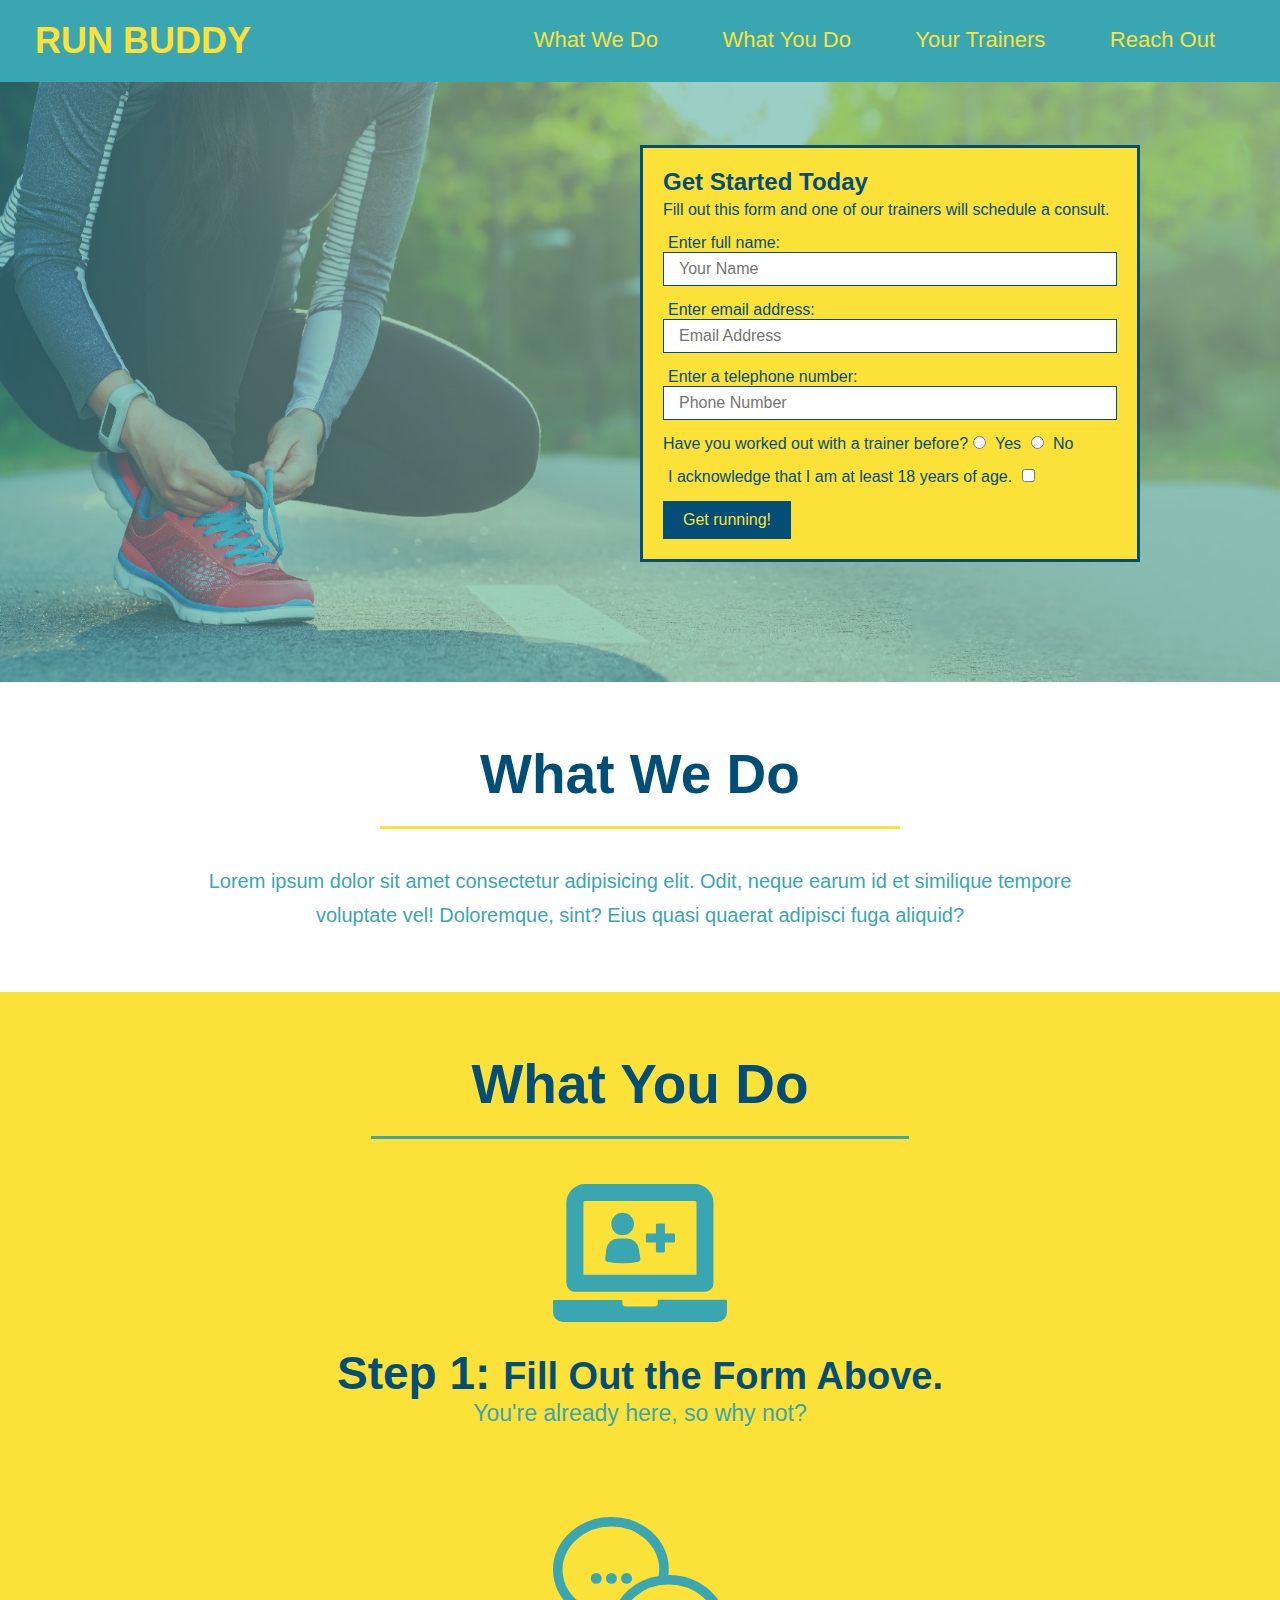
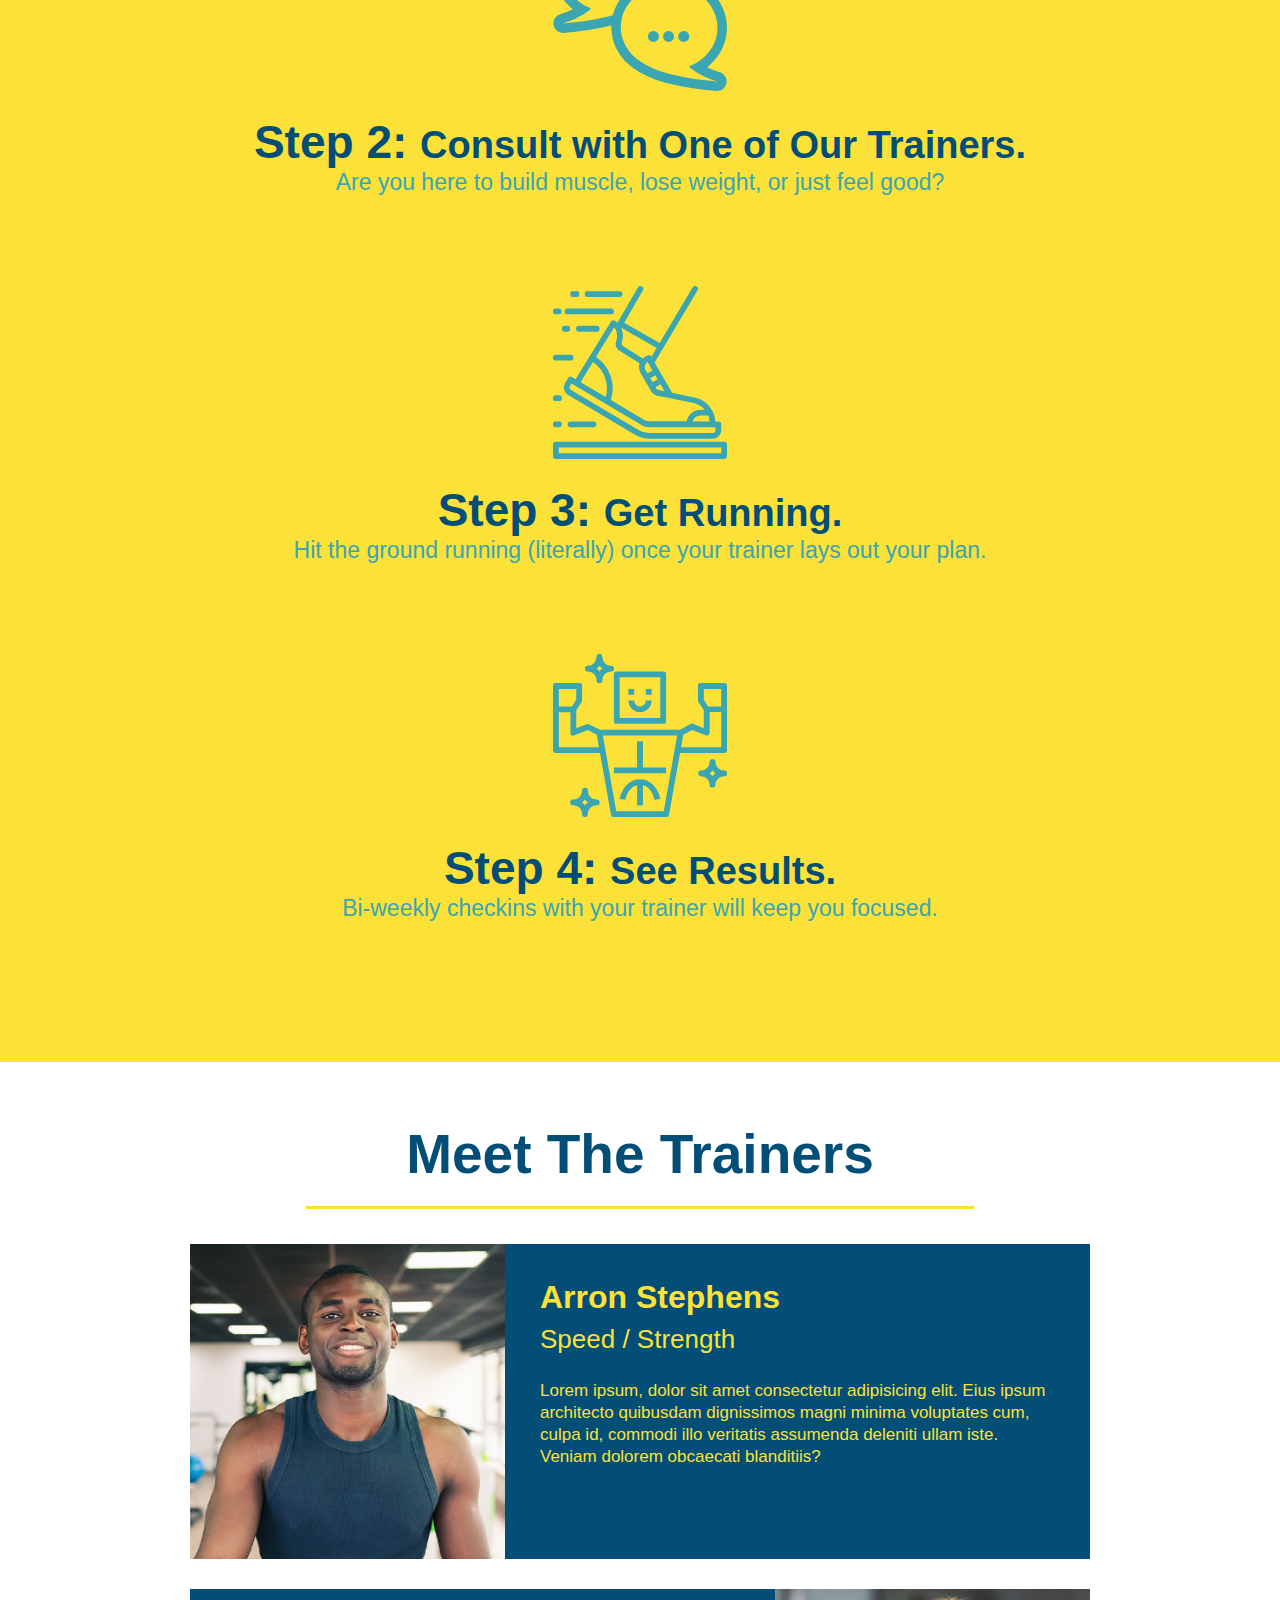
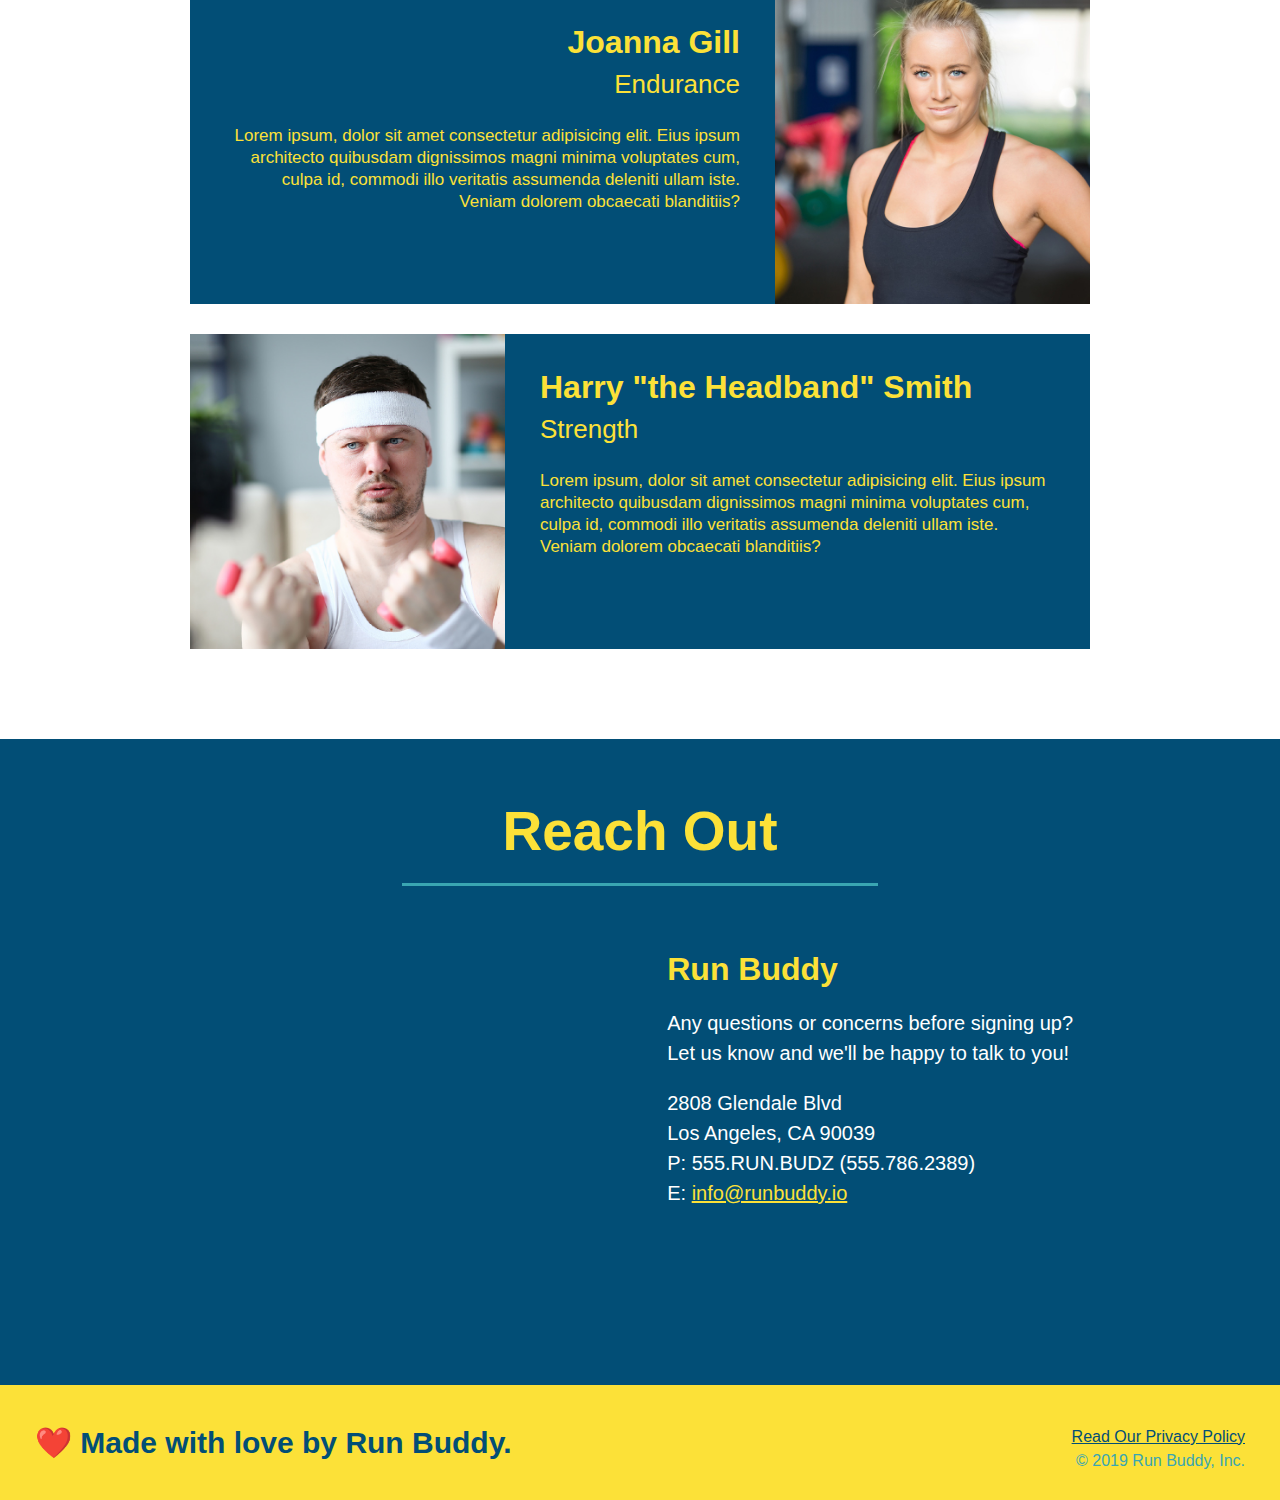
==== index.html @ 8c227ffe "updating" ====
<!DOCTYPE html>
<html lang="en">
	<head>
		<meta charset="UTF-8" />
		<meta http-equiv="X-UA-Compatible" content="IE=edge" />
		<meta name="viewport" content="width=device-width, initial-scale=1.0" />
		<title>Run Buddy</title>
		<link rel="stylesheet" href="./assets/css/style.css" />
	</head>
	<body>
		<!-- navigation -->
		<header>
			<h1>
				<a href="/">RUN BUDDY</a>
			</h1>
			<nav>
				<ul>
					<li>
						<a href="#what-we-do">What We Do</a>
					</li>
					<li>
						<a href="#what-you-do">What You Do</a>
					</li>
					<li>
						<a href="#your-trainers">Your Trainers</a>
					</li>
					<li>
						<a href="#reach-out">Reach Out</a>
					</li>
				</ul>
			</nav>
		</header>

		<!-- hero/jumbotron -->
		<section class="hero">
			<div class="hero-form">
				<h3>Get Started Today</h3>
				<p>
					Fill out this form and one of our trainers will schedule a consult.
				</p>
				<form action="">
					<label for="name">Enter full name:</label>
					<input
						type="text"
						placeholder="Your Name"
						name="name"
						id="name"
						class="form-input"
					/>
					<label for="email">Enter email address:</label>
					<input
						type="email"
						placeholder="Email Address"
						name="email"
						id="email"
						class="form-input"
					/>
					<label for="phone">Enter a telephone number:</label>
					<input
						type="tel"
						placeholder="Phone Number"
						name="phone"
						id="phone"
						class="form-input"
					/>
					<p>
						Have you worked out with a trainer before?
						<input type="radio" name="trainer-confirm" id="trainer-yes" />
						<label for="trainer-yes">Yes</label>
						<input type="radio" name="trainer-confirm" id="trainer-no" />
						<label for="trainer-no">No</label>
					</p>
					<p>
						<label for="checkbox"
							>I acknowledge that I am at least 18 years of age.</label
						>
						<input type="checkbox" name="age-confirm" id="checkbox" />
					</p>
					<button type="submit">Get running!</button>
				</form>
			</div>
		</section>

		<!-- "what we do" section -->
		<section id="what-we-do" class="intro">
			<h2 class="section-title primary-border">What We Do</h2>
			<p>
				Lorem ipsum dolor sit amet consectetur adipisicing elit. Odit, neque
				earum id et similique tempore voluptate vel! Doloremque, sint? Eius
				quasi quaerat adipisci fuga aliquid?
			</p>
		</section>

		<!-- "what you do" section -->
		<section id="what-you-do" class="steps">
			<h2 class="section-title secondary-border">What You Do</h2>
			<div>
				<img src="./assets/images/step-1.svg" alt="" />
				<h3>Step 1: <span>Fill Out the Form Above.</span></h3>
				<p>You're already here, so why not?</p>
			</div>
			<div>
				<img src="./assets/images/step-2.svg" alt="" />
				<h3>Step 2: <span>Consult with One of Our Trainers.</span></h3>
				<p>Are you here to build muscle, lose weight, or just feel good?</p>
			</div>
			<div>
				<img src="./assets/images/step-3.svg" alt="" />
				<h3>Step 3: <span>Get Running.</span></h3>
				<p>
					Hit the ground running (literally) once your trainer lays out your
					plan.
				</p>
			</div>
			<div>
				<img src="./assets/images/step-4.svg" alt="" />
				<h3>Step 4: <span>See Results.</span></h3>
				<p>Bi-weekly checkins with your trainer will keep you focused.</p>
			</div>
		</section>

		<!-- "meet the trainers" section -->
		<section id="your-trainers" class="trainers">
			<h2 class="section-title primary-border">Meet The Trainers</h2>
			<article class="trainer">
				<img
					src="./assets/images/trainer-1.jpg"
					alt="Arron Stephens in his workout clothes, ready to pump iron"
				/>
				<div class="trainer-bio text-left">
					<h3>Arron Stephens</h3>
					<h4>Speed / Strength</h4>
					<p>
						Lorem ipsum, dolor sit amet consectetur adipisicing elit. Eius ipsum
						architecto quibusdam dignissimos magni minima voluptates cum, culpa
						id, commodi illo veritatis assumenda deleniti ullam iste. Veniam
						dolorem obcaecati blanditiis?
					</p>
				</div>
			</article>
			<article class="trainer">
				<div class="trainer-bio text-right">
					<h3>Joanna Gill</h3>
					<h4>Endurance</h4>
					<p>
						Lorem ipsum, dolor sit amet consectetur adipisicing elit. Eius ipsum
						architecto quibusdam dignissimos magni minima voluptates cum, culpa
						id, commodi illo veritatis assumenda deleniti ullam iste. Veniam
						dolorem obcaecati blanditiis?
					</p>
				</div>
				<img
					src="./assets/images/trainer-2.jpg"
					alt="Joanna Gill cooling off after a workout"
				/>
			</article>
			<article class="trainer">
				<img
					src="./assets/images/trainer-3.jpg"
					alt="Harry Smith wearing a headband and lifting comically small pink weights"
				/>
				<div class="trainer-bio text-left">
					<h3>Harry "the Headband" Smith</h3>
					<h4>Strength</h4>
					<p>
						Lorem ipsum, dolor sit amet consectetur adipisicing elit. Eius ipsum
						architecto quibusdam dignissimos magni minima voluptates cum, culpa
						id, commodi illo veritatis assumenda deleniti ullam iste. Veniam
						dolorem obcaecati blanditiis?
					</p>
				</div>
			</article>
		</section>

		<!-- "reach out" section -->
		<section id="reach-out" class="contact">
			<h2 class="section-title secondary-border">Reach Out</h2>
			<div class="contact-info">
				<iframe
					src="https://www.google.com/maps/embed?pb=!1m18!1m12!1m3!1d3303.5148844056816!2d-118.26539398459904!3d34.10756602225967!2m3!1f0!2f0!3f0!3m2!1i1024!2i768!4f13.1!3m3!1m2!1s0x80c2c0d26958de79%3A0xfd4e8d57c87afaeb!2s2808%20Glendale%20Blvd%2C%20Los%20Angeles%2C%20CA%2090039!5e0!3m2!1sen!2sus!4v1639596052484!5m2!1sen!2sus"
					style="border: 0"
					allowfullscreen=""
					loading="lazy"
				></iframe>
				<div class="">
					<h3>Run Buddy</h3>
					<p>
						Any questions or concerns before signing up?
						<br />
						Let us know and we'll be happy to talk to you!
					</p>
					<address>
						2808 Glendale Blvd<br />
						Los Angeles, CA 90039<br />
						P: 555.RUN.BUDZ (555.786.2389)<br />
						E: <a href="mailto:info@runbuddy.io">info@runbuddy.io</a>
					</address>
				</div>
			</div>
		</section>

		<!-- footer -->
		<footer>
			<h2>❤️ Made with love by Run Buddy.</h2>
			<div class="">
				<a href="./privacy-policy.html">Read Our Privacy Policy</a><br />
				&copy; 2019 Run Buddy, Inc.
			</div>
		</footer>
	</body>
</html>
---- assets/css/style.css ----
* {
	margin: 0;
	padding: 0;
	box-sizing: border-box;
}

body {
	color: #39a6b2;
	font-family: Helvetica, Arial, sans-serif;
}

header {
	padding: 20px 35px;
	background-color: #39a6b2;
}

header h1 {
	font-weight: bold;
	font-size: 36px;
	color: #fce138;
	margin: 0;
	display: inline;
}

header a {
	text-decoration: none;
	color: #fce138;
}

header nav {
	float: right;
	margin: 7px 0;
}

header nav ul li {
	display: inline;
}

header nav ul li a {
	margin: 0 30px;
	font-weight: lighter;
	font-size: 22px;
}

footer {
	background: #fce138;
	width: 100%;
	padding: 40px 35px;
}

footer h2 {
	display: inline;
	color: #024e76;
	font-size: 30px;
	margin: 0;
}

footer div {
	float: right;
	line-height: 1.5;
	text-align: right;
}

footer a {
	color: #024e76;
}

section {
	padding: 60px;
}

.section-title {
	font-size: 55px;
	color: #024e76;
	margin-bottom: 35px;
	padding: 0 100px 20px 100px;
	display: inline-block;
	border-bottom: 3px solid;
}

.primary-border {
	border-color: #fce138;
}

.secondary-border {
	border-color: #39a6b2;
}

.text-left {
	text-align: left;
}

.text-right {
	text-align: right;
}

/* Hero Style Start */
.hero {
	background-image: url('../images/hero-bg.jpeg');
	height: 600px;
	background-size: cover;
	background-position: center;
	position: relative;
}

.hero-form {
	background-color: #fce138;
	padding: 20px;
	width: 500px;
	color: #024e76;
	border: solid 3px #024e76;
	position: absolute;
	bottom: 120px;
	right: 140px;
}

.hero-form h3 {
	margin: 0;
	font-size: 24px;
}

.hero-form p {
	margin: 5px 0 15px 0;
}

.form-input {
	border: 1px solid #024e76;
	display: block;
	padding: 7px 15px;
	font-size: 16px;
	color: #024e76;
	width: 100%;
	margin-bottom: 15px;
}

.hero-form label {
	margin: 0 5px;
}

.hero-form button {
	color: #fce138;
	background-color: #024e76;
	border: none;
	padding: 10px 20px;
	font-size: 16px;
}
/* Hero Style End */

/* What We Do Style Start */
.intro {
	text-align: center;
}

.intro p {
	line-height: 1.7;
	color: #39a6b2;
	width: 80%;
	font-size: 20px;
	margin: 0 auto;
}
/* What We Do Style End */

/* What You Do Style Start */
.steps {
	text-align: center;
	background: #fce138;
}

.steps div {
	margin-bottom: 80px;
}

.steps img {
	width: 15%;
	margin: 10px 0;
}

.steps h3 {
	color: #024e76;
	font-size: 46px;
	margin-top: 10px;
}

.steps span {
	font-size: 38px;
}

.steps p {
	color: #39a6b2;
	font-size: 23px;
}
/* What You Do Style End */

/* Trainers Style Start */
.trainers {
	text-align: center;
}

.trainer {
	width: 900px;
	margin: 0 auto 30px auto;
	background: #024e76;
	color: #fce138;
	overflow: auto;
}

.trainer img {
	width: 35%;
	float: left;
}

.trainer-bio {
	padding: 35px;
	float: left;
	width: 65%;
}

.trainer-bio h3 {
	font-size: 32px;
	margin-bottom: 8px;
}

.trainer-bio h4 {
	font-weight: lighter;
	font-size: 26px;
	margin-bottom: 25px;
}

.trainer-bio p {
	font-size: 17px;
	line-height: 1.3;
}
/* Trainers Style End */

/* Reach Out Style Start */
.contact {
	background: #024e76;
	text-align: center;
}

.contact h2 {
	color: #fce138;
}

.contact-info iframe {
	width: 400px;
	height: 400px;
}

.contact-info div {
	width: 410px;
	display: inline-block;
	vertical-align: top;
	text-align: left;
	margin: 30px 0 0 60px;
	color: white;
}

.contact-info h3 {
	color: #fce138;
	font-size: 32px;
}

.contact-info p,
.contact-info address {
	margin: 20px 0;
	line-height: 1.5;
	font-size: 20px;
	font-style: normal;
}

.contact-info a {
	color: #fce138;
}
/* Reach Out Style End */
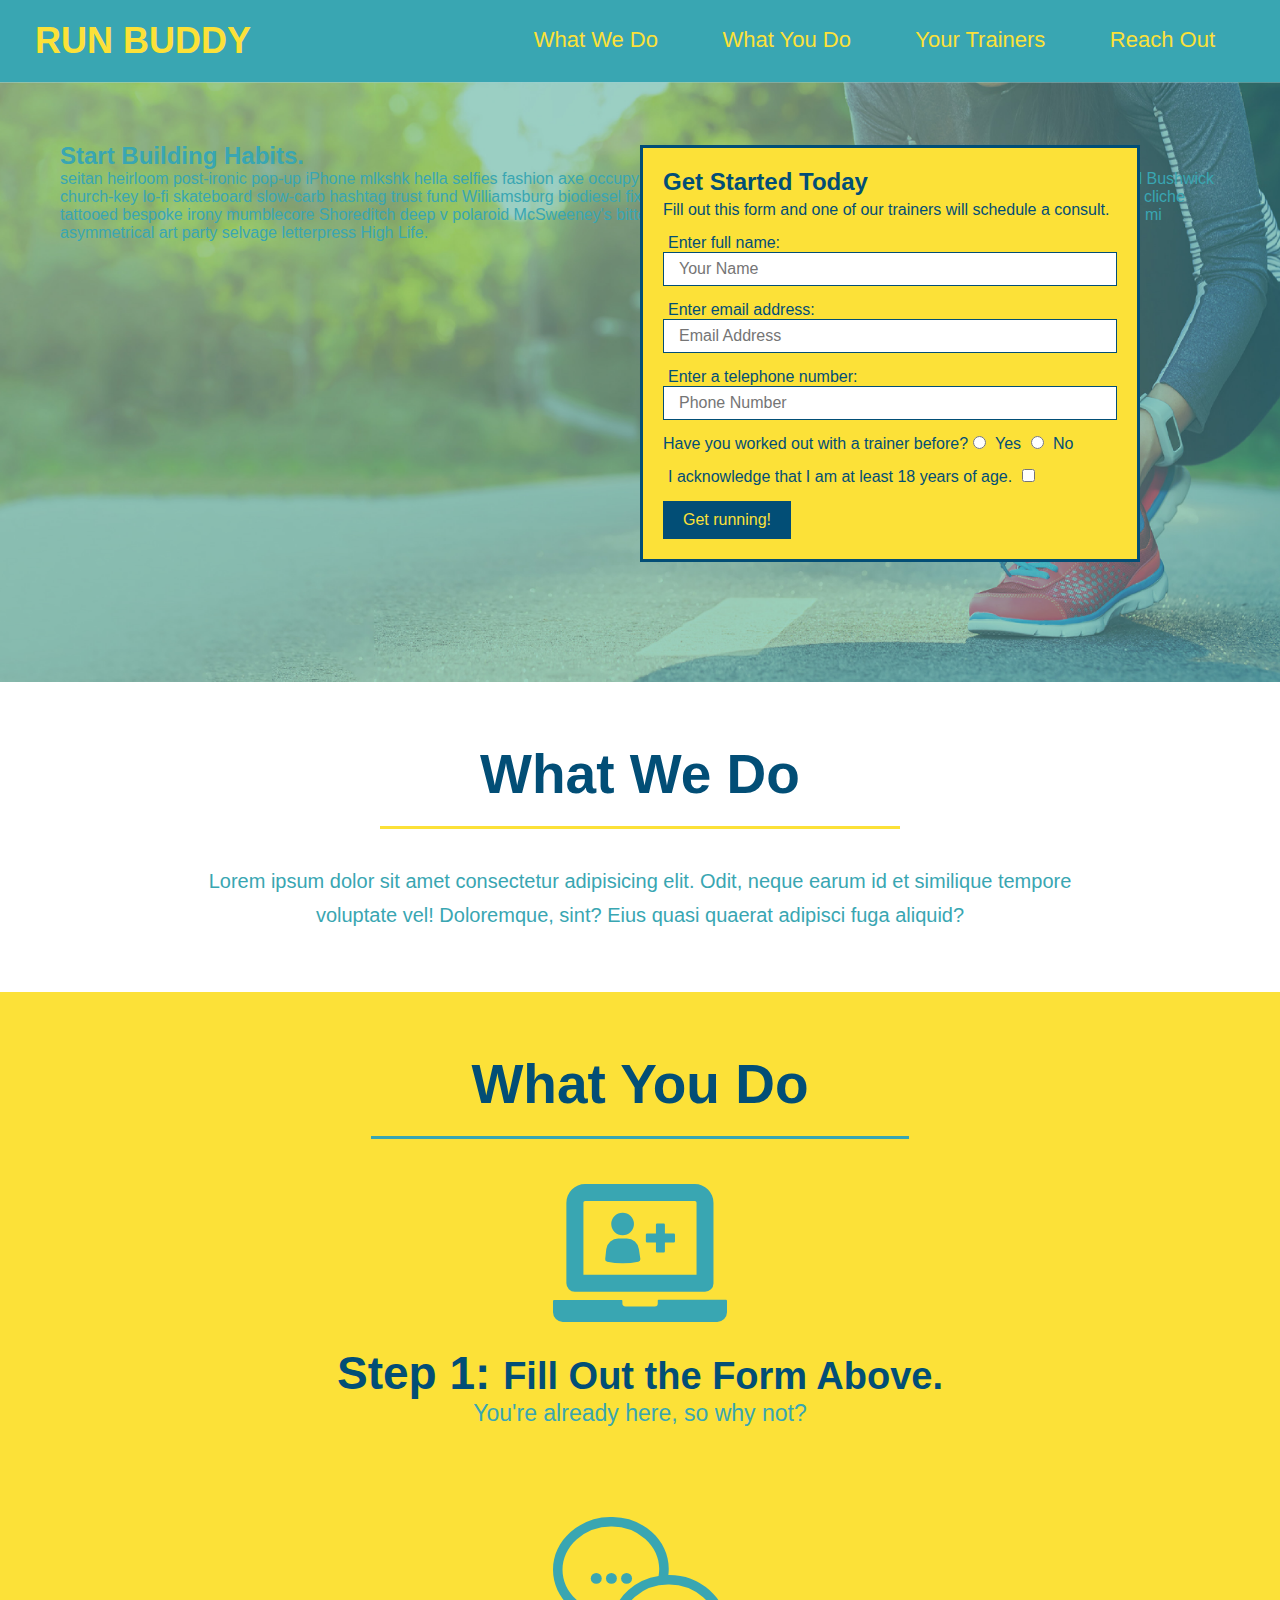
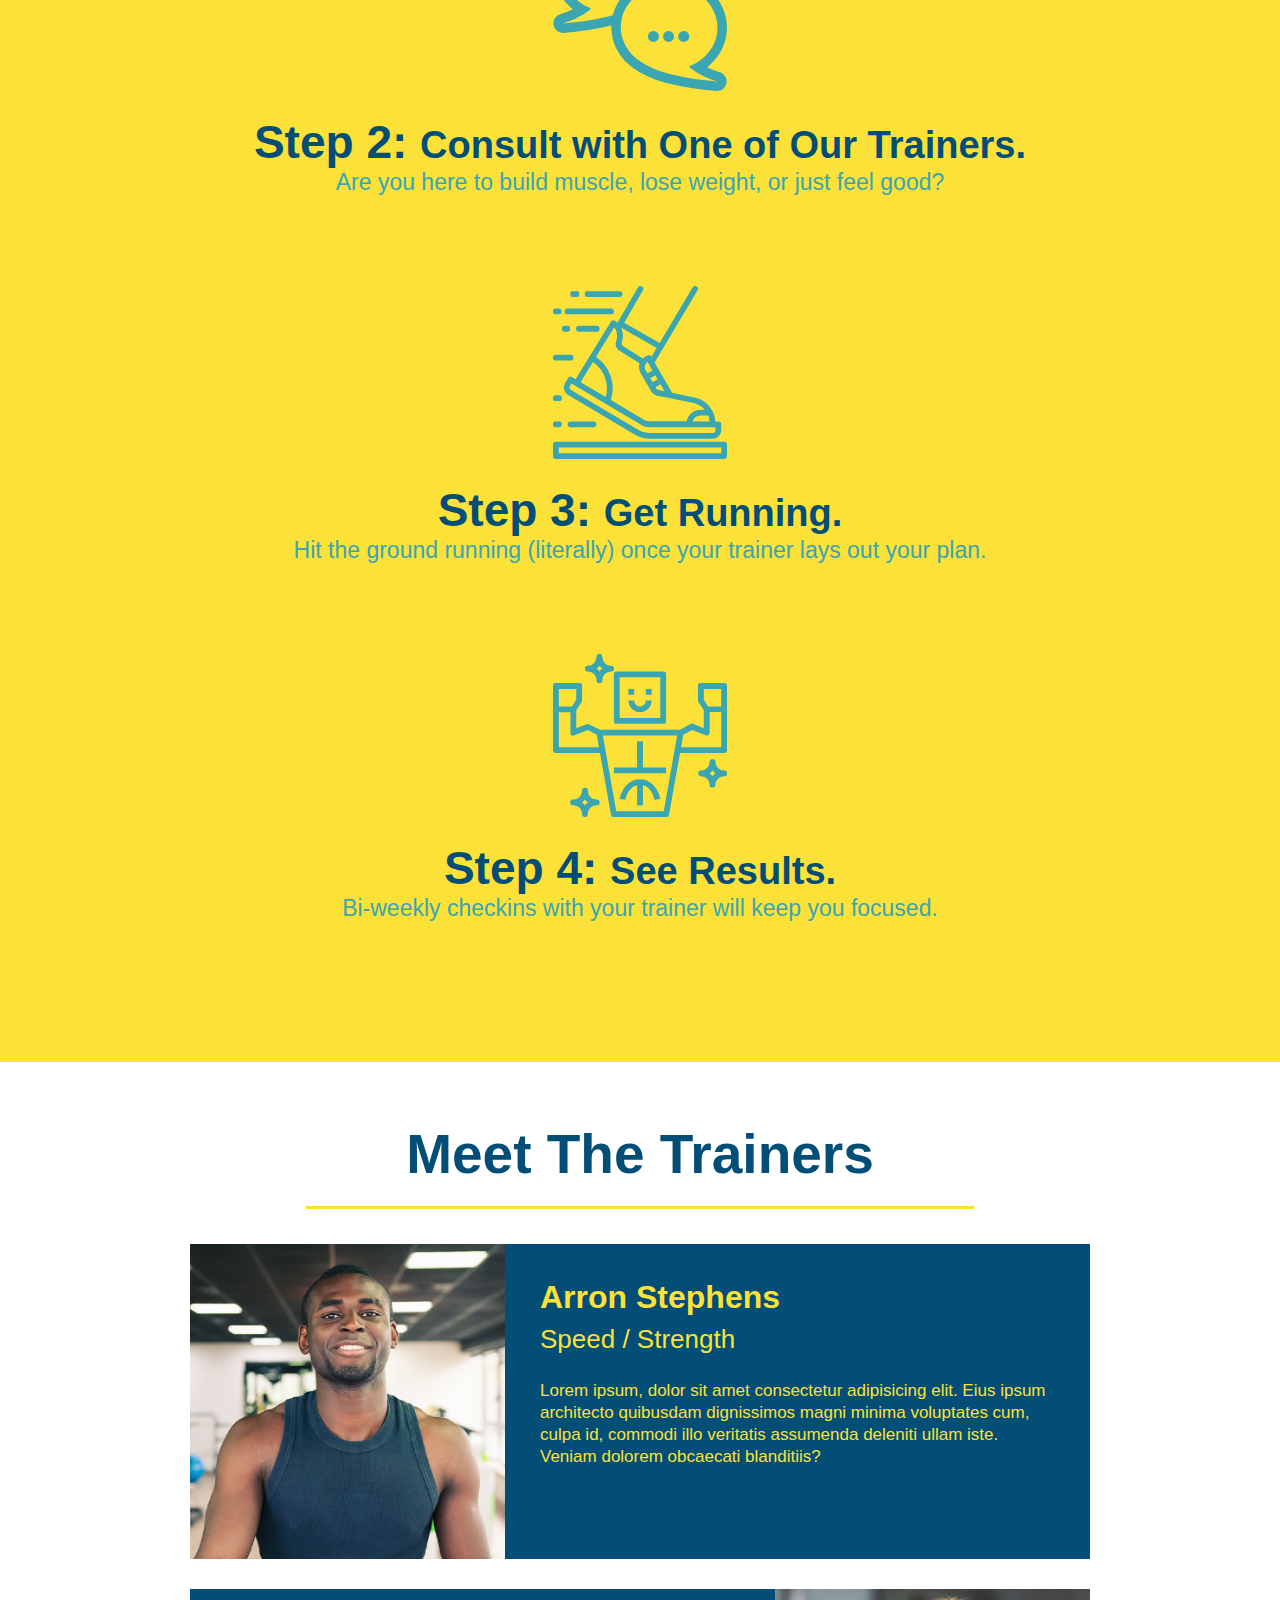
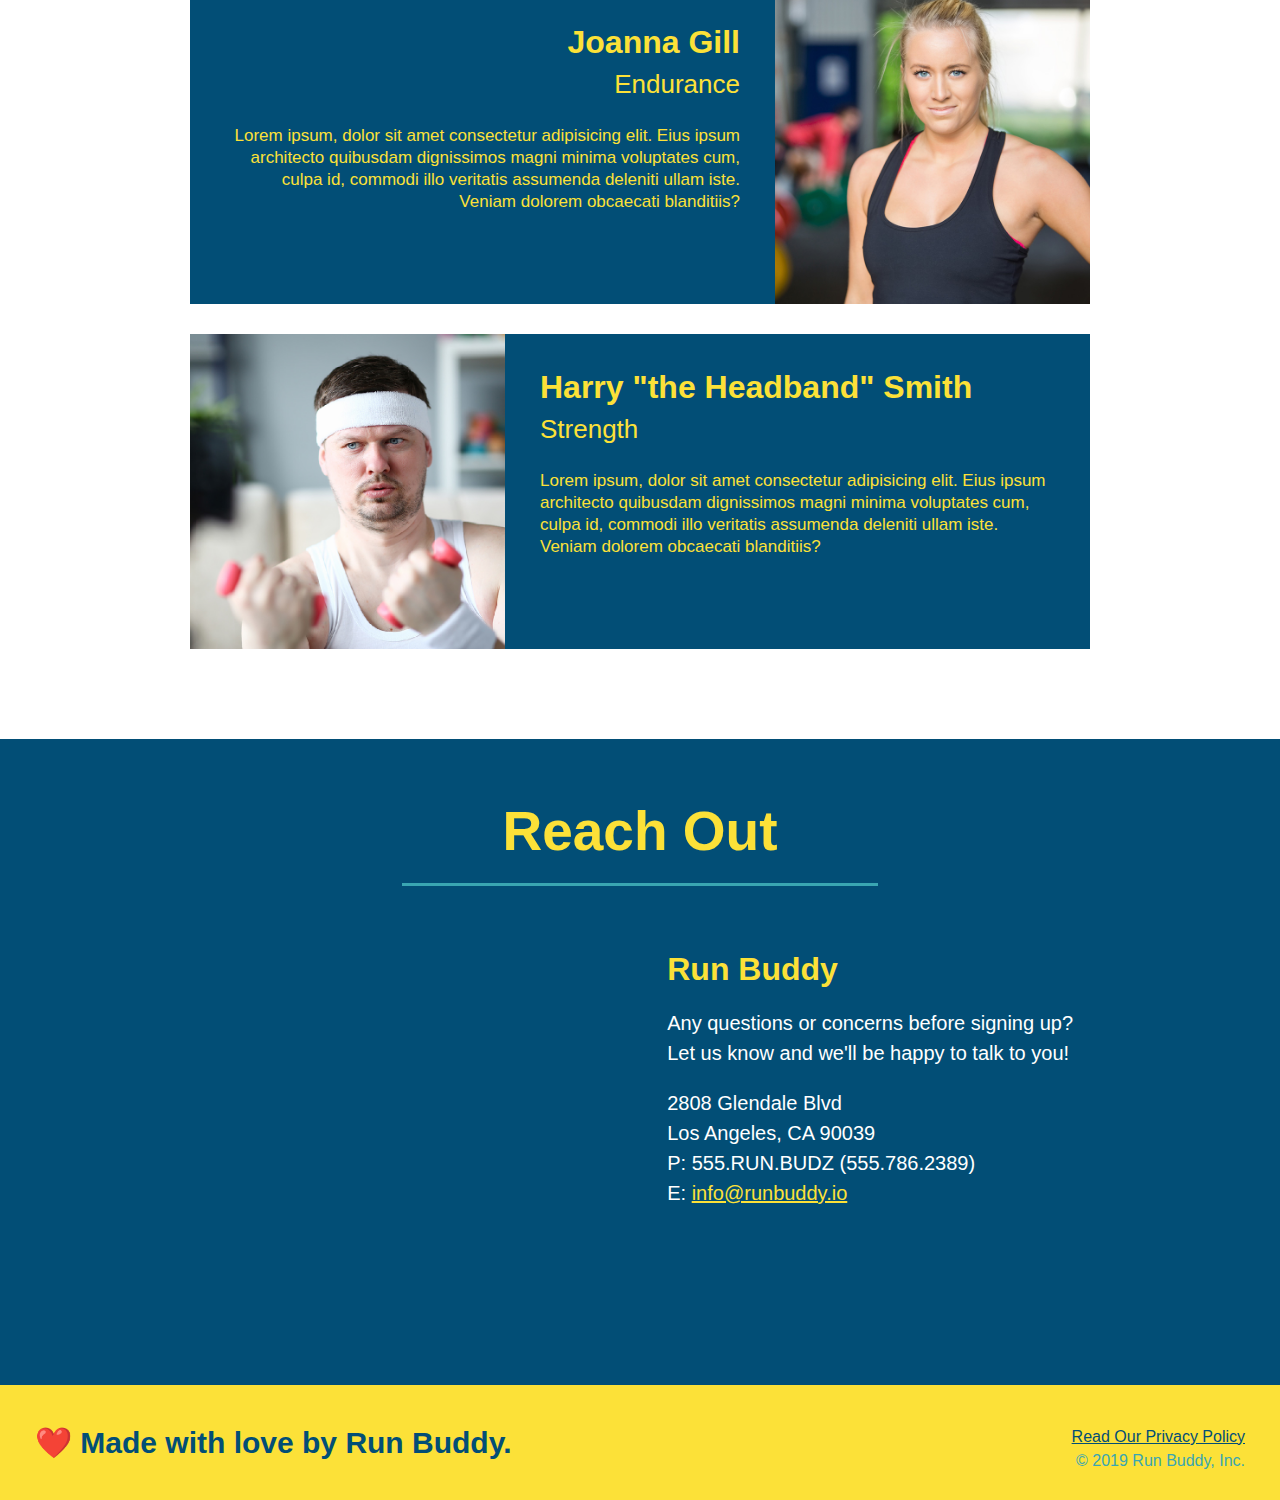
==== commit 92b88bc1: "add content to hero, replace image" ====
--- a/index.html
+++ b/index.html
@@ -33,6 +33,19 @@
 
 		<!-- hero/jumbotron -->
 		<section class="hero">
+			<div class="hero-cta">
+				<h2>Start Building Habits.</h2>
+				<p>
+					seitan heirloom post-ironic pop-up iPhone mlkshk hella selfies fashion
+					axe occupy readymade put a bird on it messenger bag Wes Anderson
+					Schlitz plaid Bushwick church-key lo-fi skateboard slow-carb hashtag
+					trust fund Williamsburg biodiesel fixie farm-to-table 8-bit banjo XOXO
+					Banksy chillwave bicycle rights retro cliche tattooed bespoke irony
+					mumblecore Shoreditch deep v polaroid McSweeney's bitters cray
+					gentrify tofu Marfa you probably haven't heard of them yr banh mi
+					asymmetrical art party selvage letterpress High Life.
+				</p>
+			</div>
 			<div class="hero-form">
 				<h3>Get Started Today</h3>
 				<p>
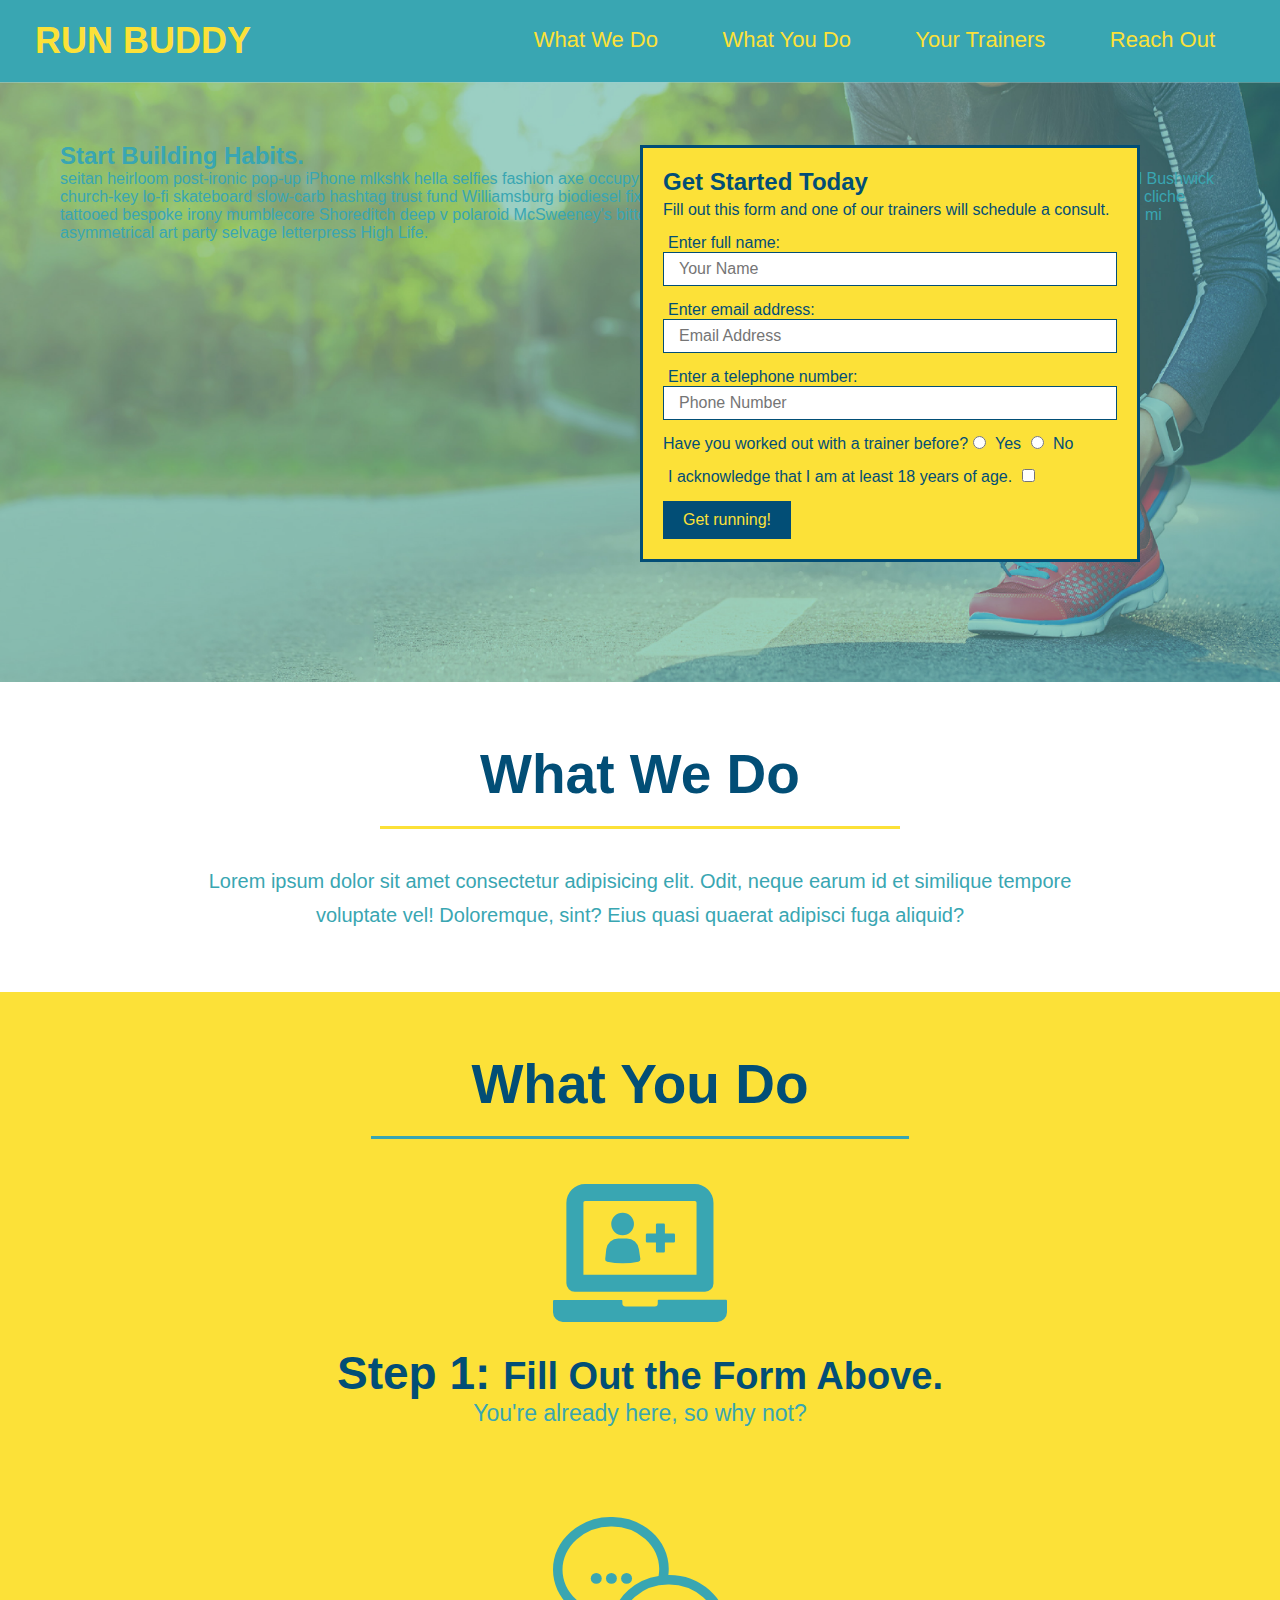
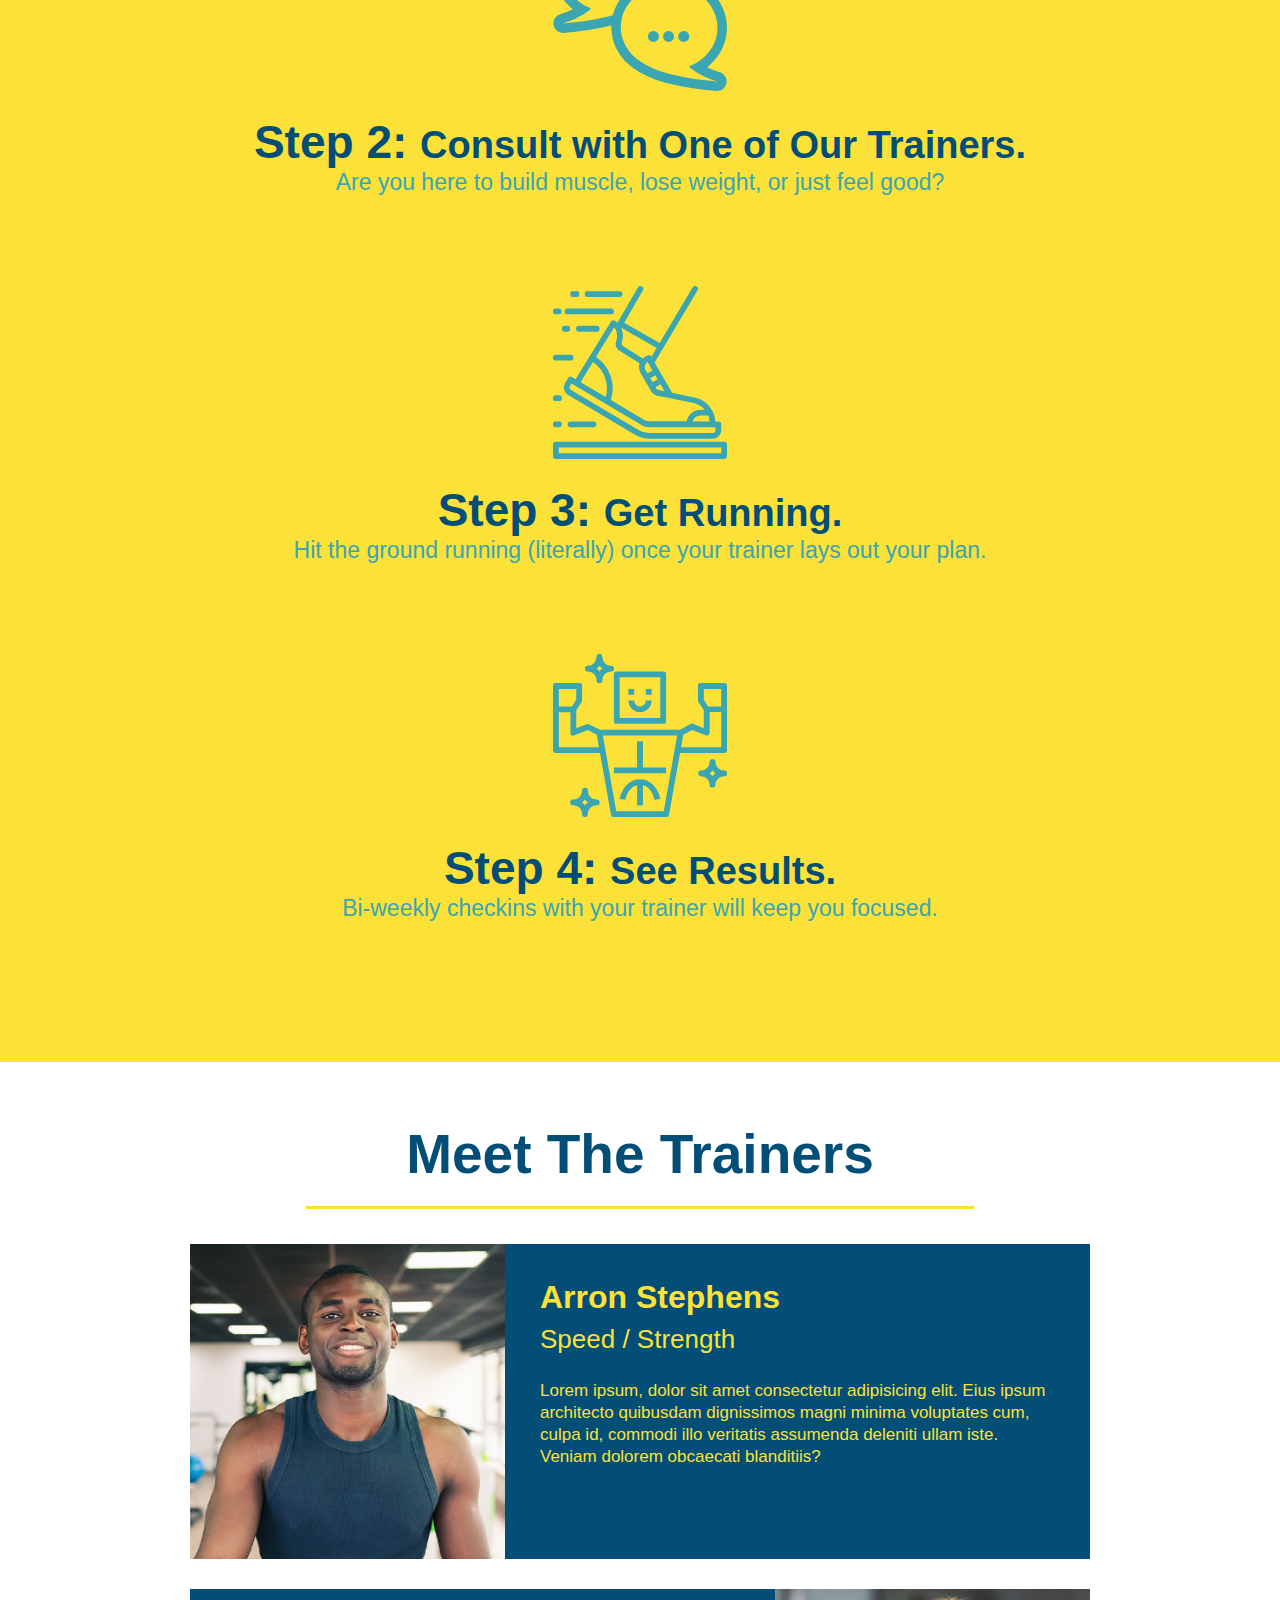
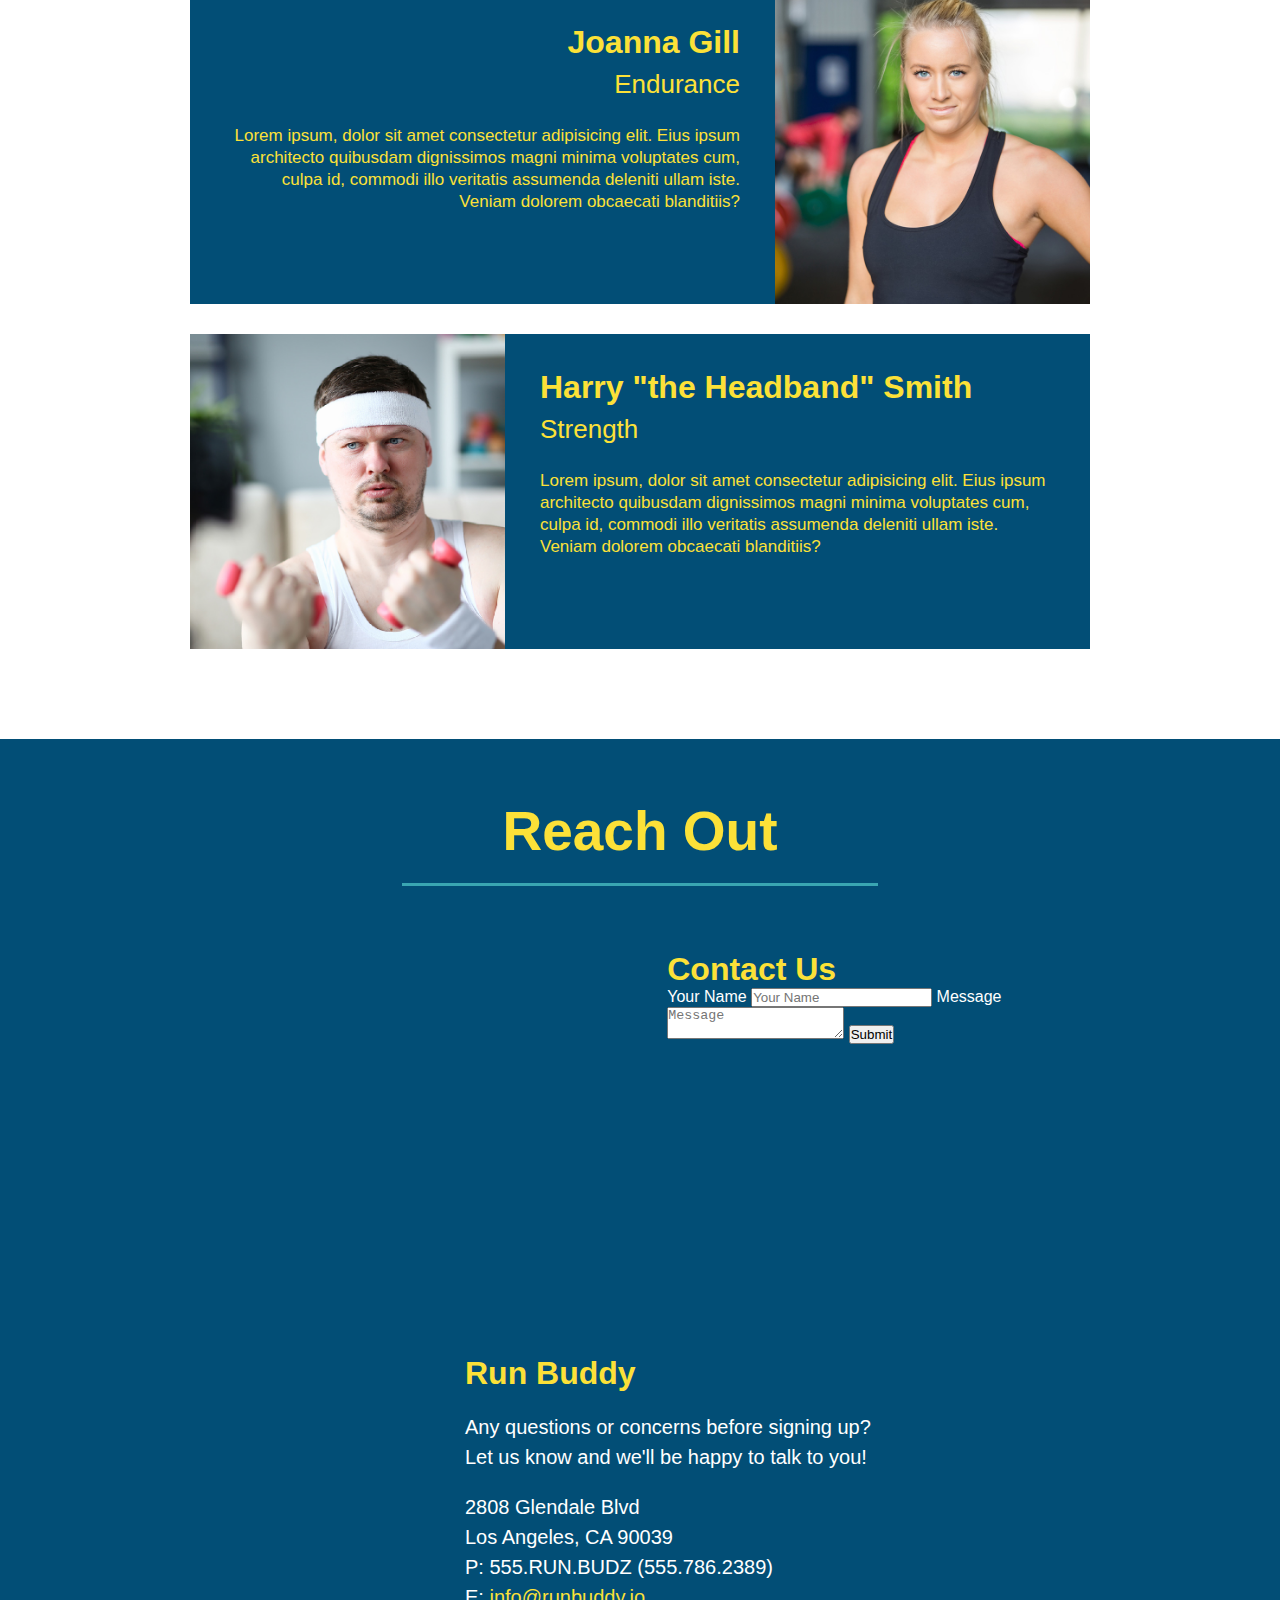
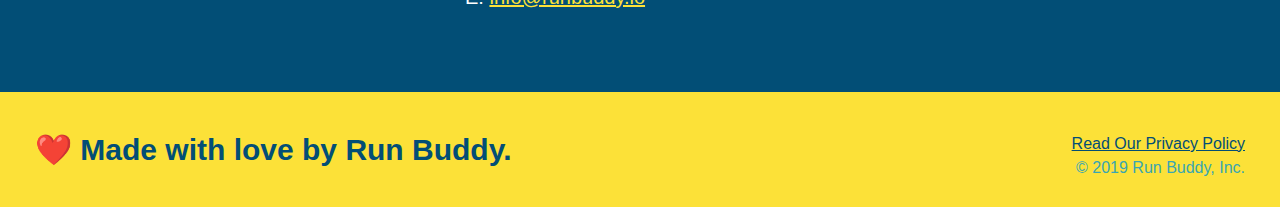
==== commit 28a8ba7a: "add contact form" ====
--- a/index.html
+++ b/index.html
@@ -195,6 +195,18 @@
 					allowfullscreen=""
 					loading="lazy"
 				></iframe>
+				<div class="contact-form">
+					<h3>Contact Us</h3>
+					<form>
+						<label for="contact-name">Your Name</label>
+						<input type="text" id="contact-name" placeholder="Your Name" />
+
+						<label for="contact-message">Message</label>
+						<textarea id="contact-message" placeholder="Message"></textarea>
+
+						<button type="submit">Submit</button>
+					</form>
+				</div>
 				<div class="">
 					<h3>Run Buddy</h3>
 					<p>
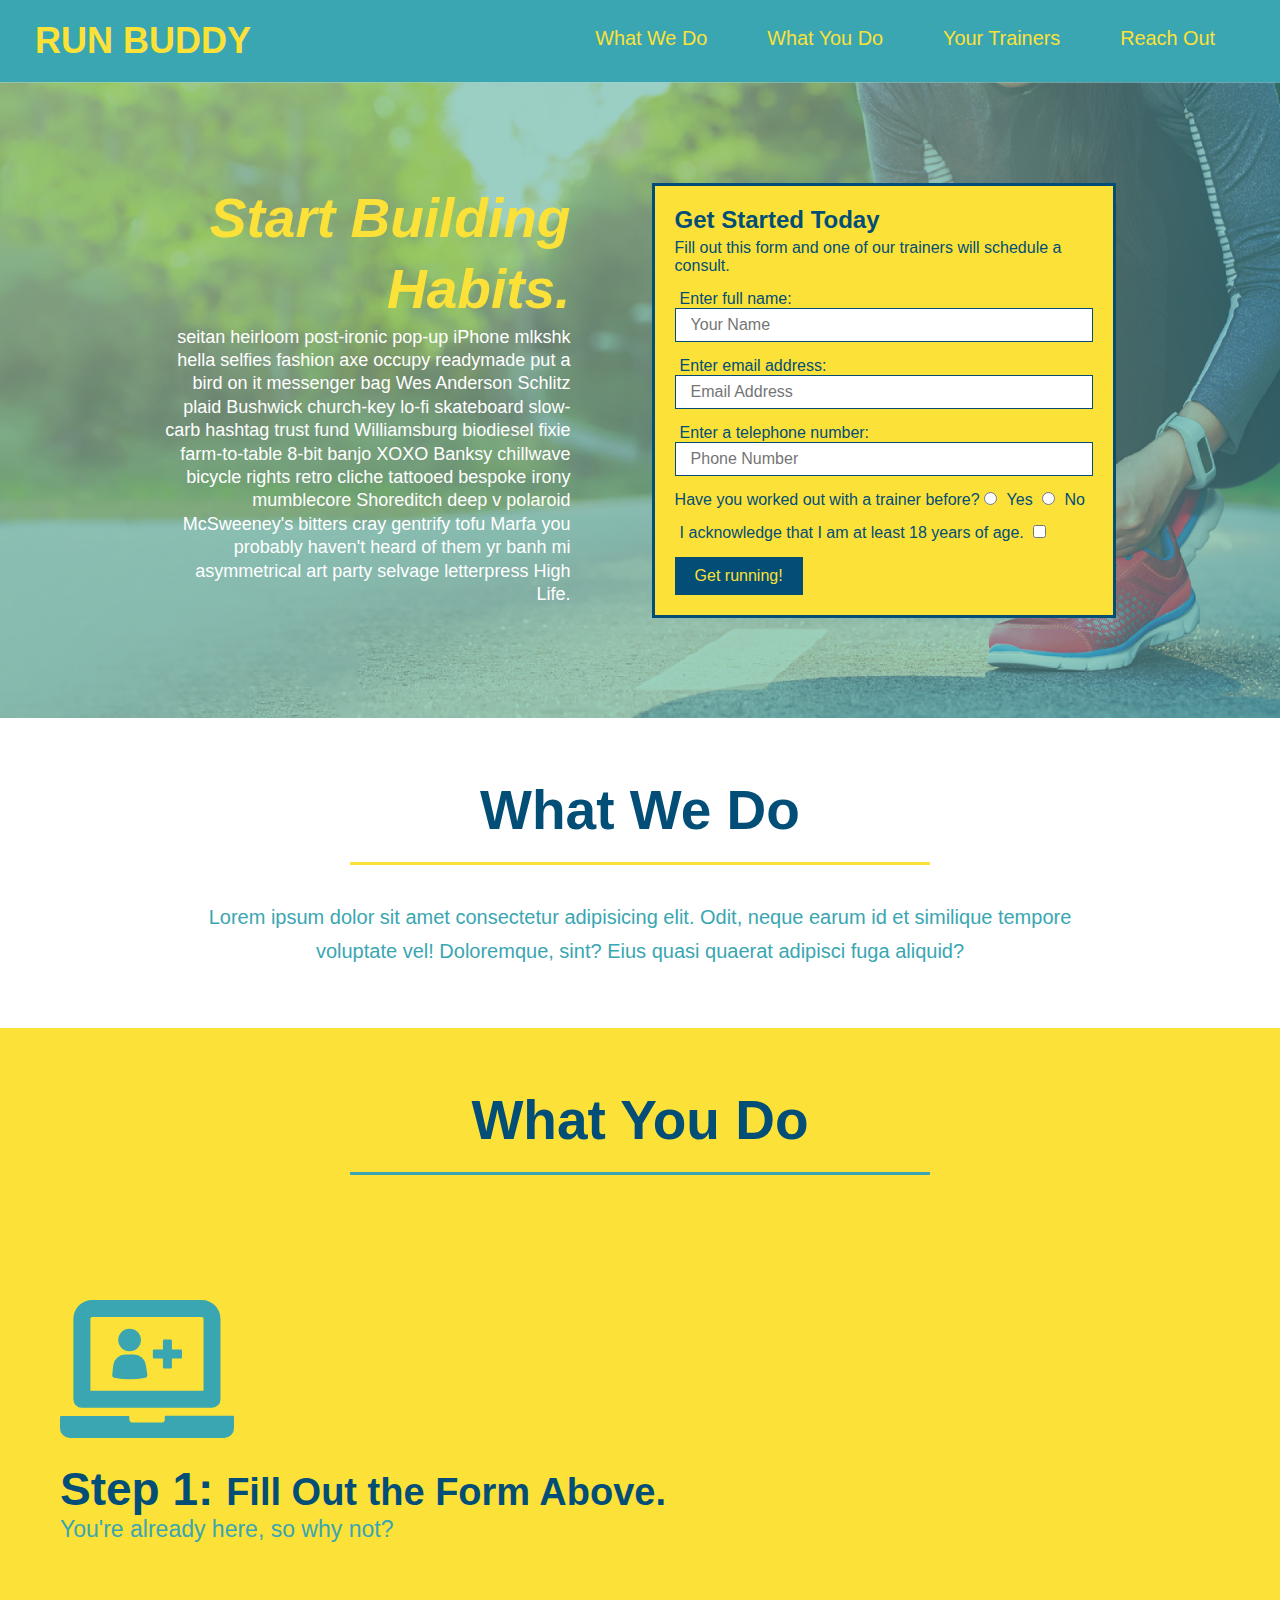
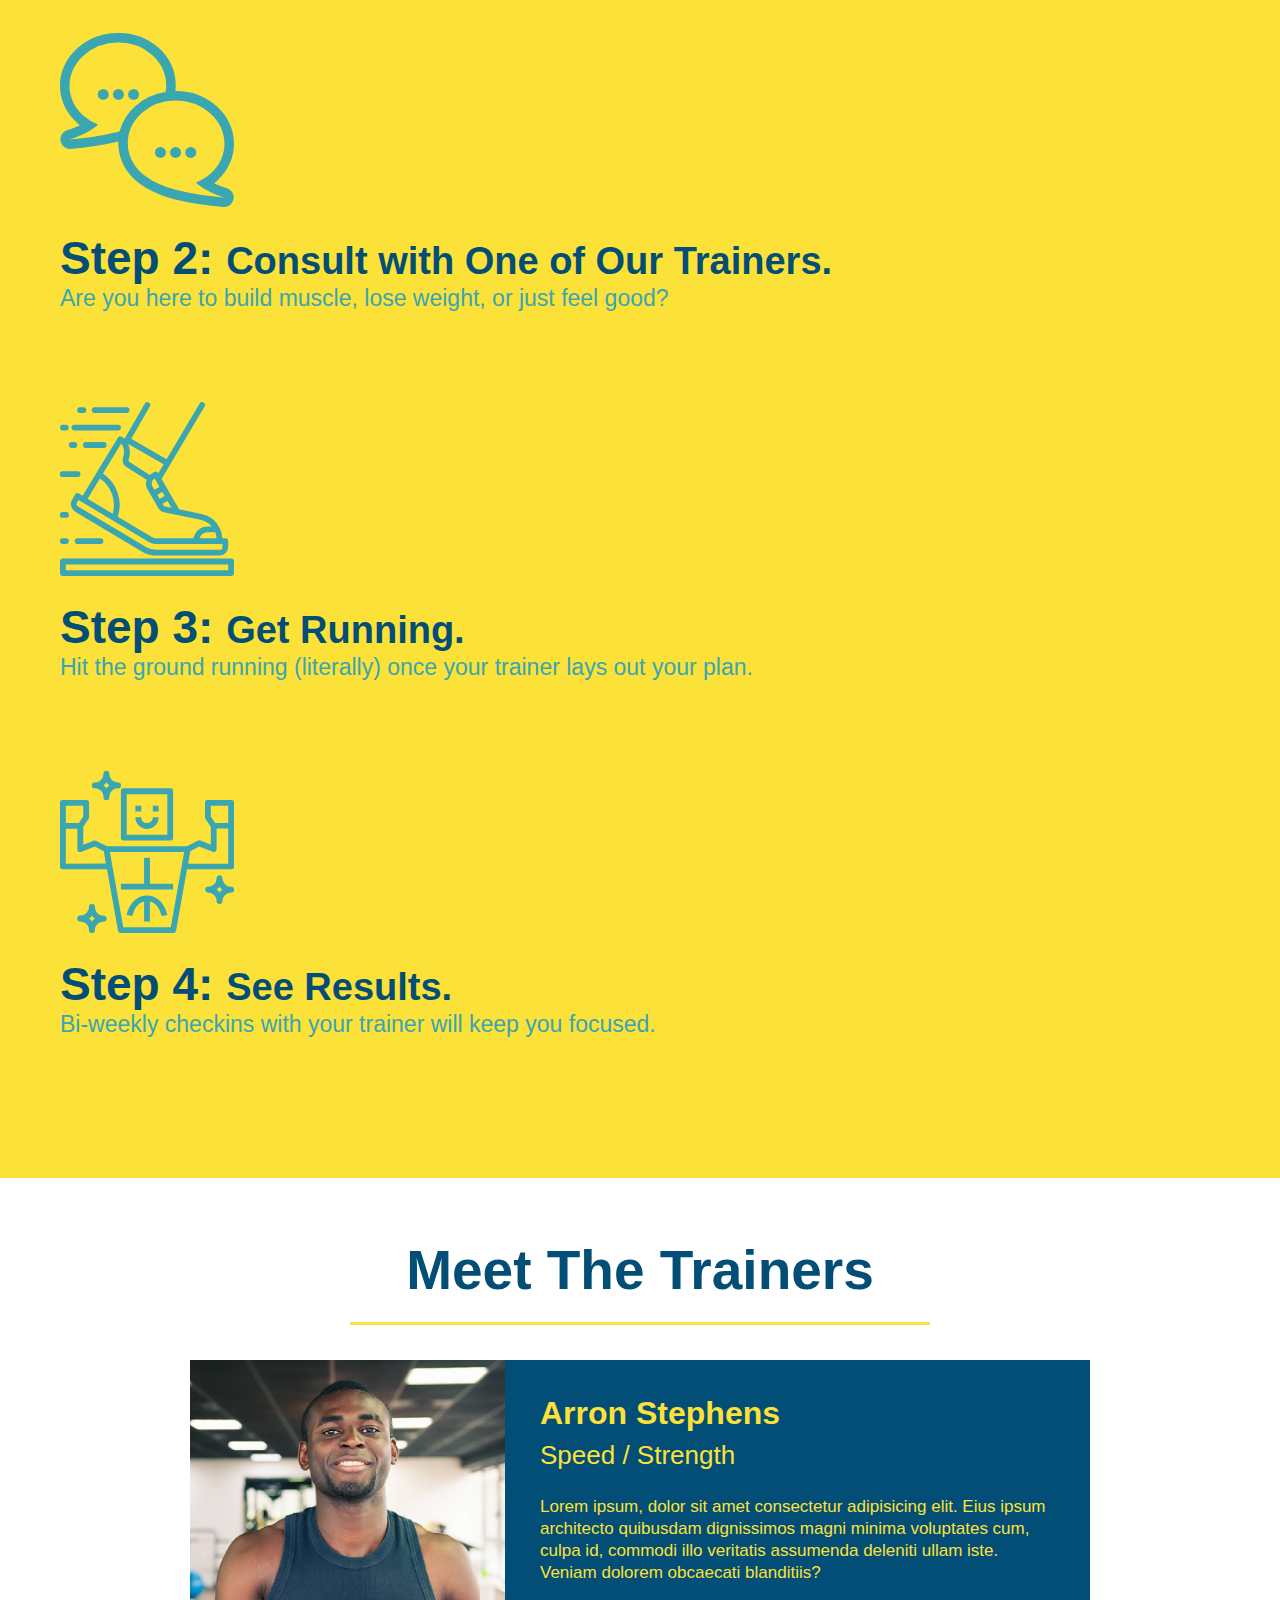
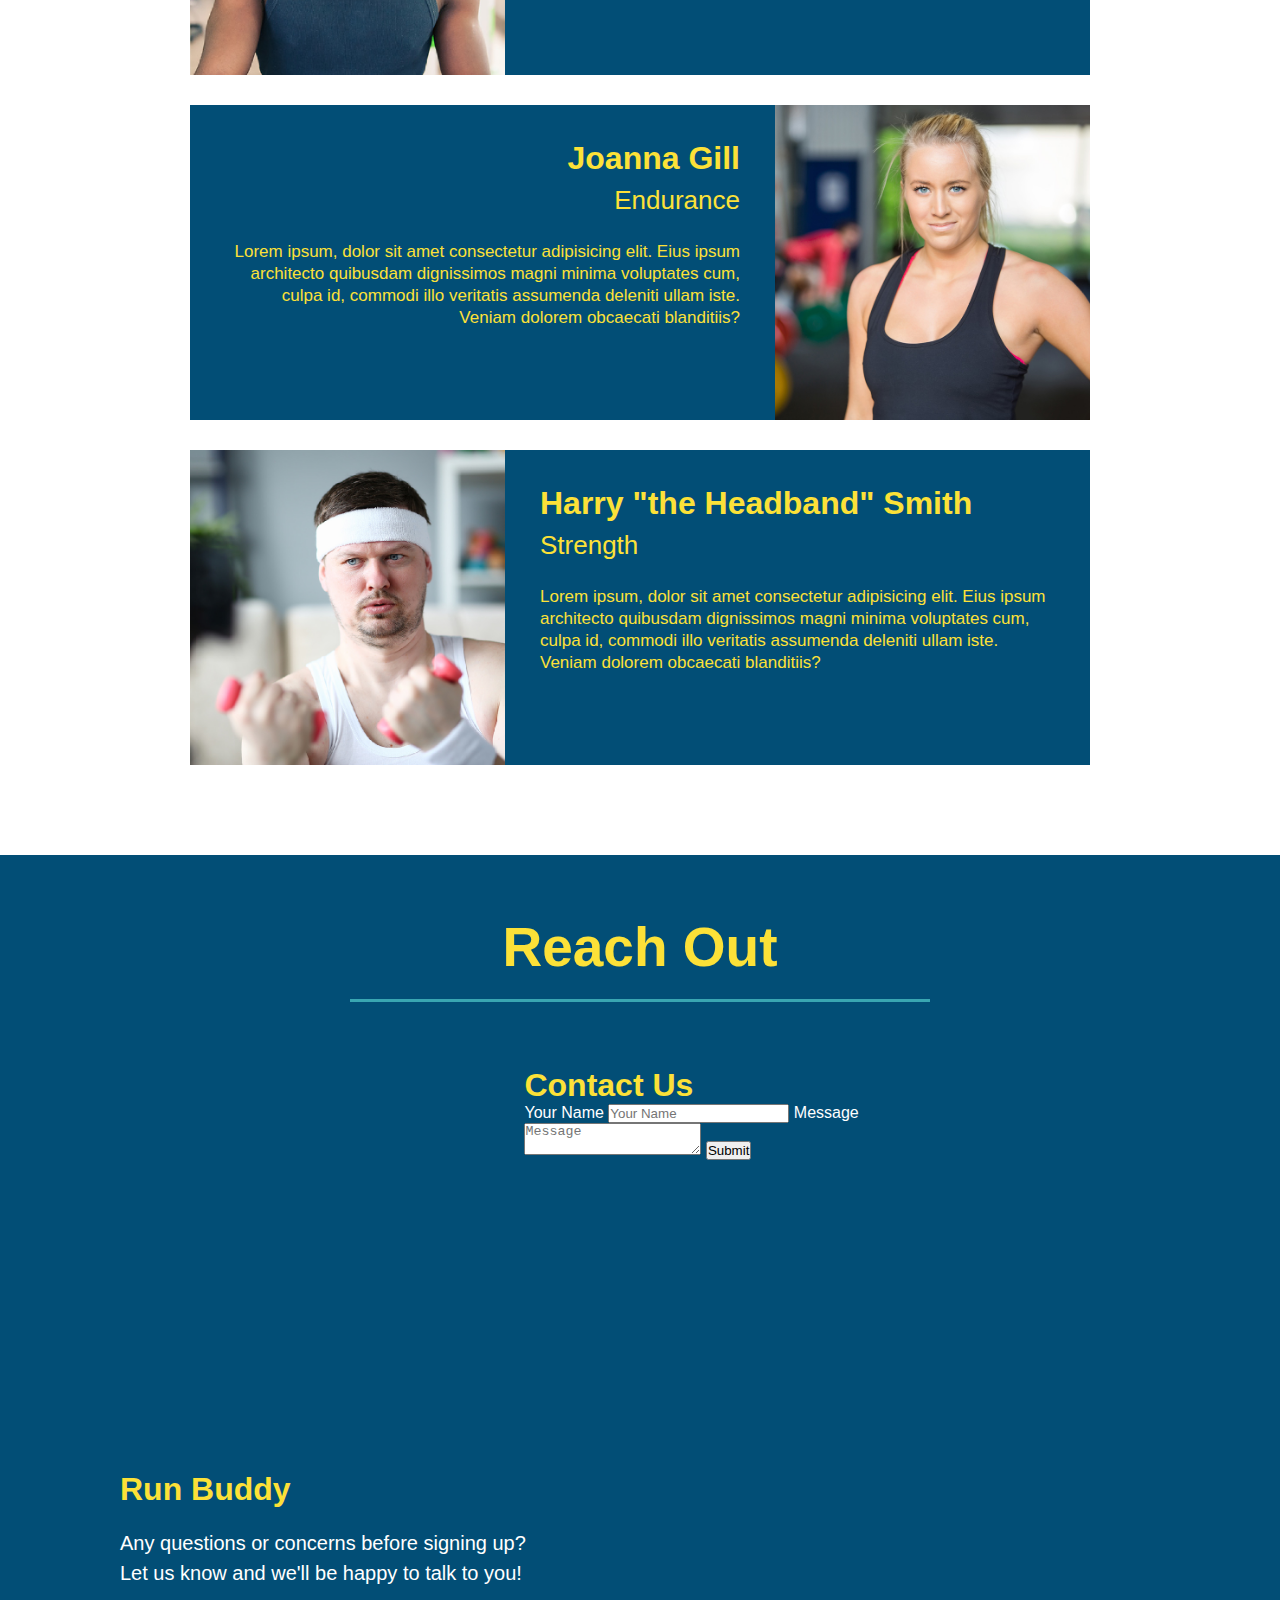
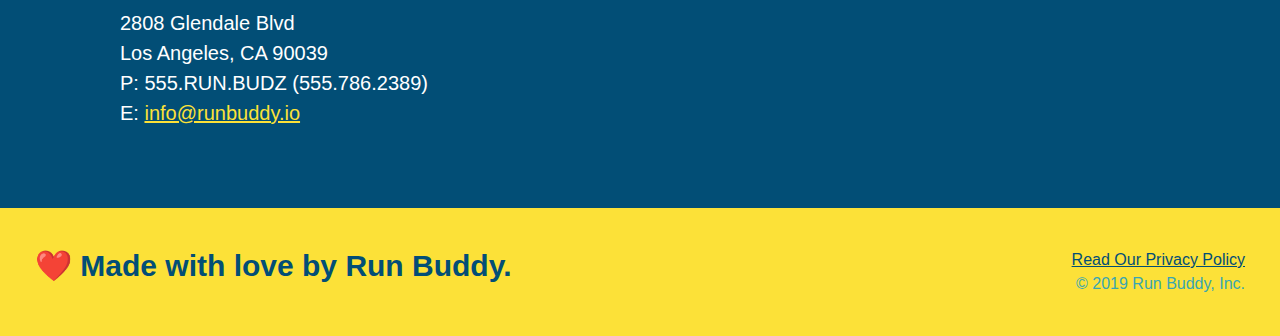
==== commit a5a2dbd3: "add flexbox to section-title class" ====
--- a/index.html
+++ b/index.html
@@ -96,17 +96,23 @@
 
 		<!-- "what we do" section -->
 		<section id="what-we-do" class="intro">
-			<h2 class="section-title primary-border">What We Do</h2>
-			<p>
-				Lorem ipsum dolor sit amet consectetur adipisicing elit. Odit, neque
-				earum id et similique tempore voluptate vel! Doloremque, sint? Eius
-				quasi quaerat adipisci fuga aliquid?
-			</p>
+			<div class="flex-row">
+				<h2 class="section-title primary-border">What We Do</h2>
+			</div>
+			<div class="flex-row">
+				<p>
+					Lorem ipsum dolor sit amet consectetur adipisicing elit. Odit, neque
+					earum id et similique tempore voluptate vel! Doloremque, sint? Eius
+					quasi quaerat adipisci fuga aliquid?
+				</p>
+			</div>
 		</section>
 
 		<!-- "what you do" section -->
 		<section id="what-you-do" class="steps">
-			<h2 class="section-title secondary-border">What You Do</h2>
+			<div class="flex-row">
+				<h2 class="section-title secondary-border">What You Do</h2>
+			</div>
 			<div>
 				<img src="./assets/images/step-1.svg" alt="" />
 				<h3>Step 1: <span>Fill Out the Form Above.</span></h3>
@@ -134,7 +140,9 @@
 
 		<!-- "meet the trainers" section -->
 		<section id="your-trainers" class="trainers">
-			<h2 class="section-title primary-border">Meet The Trainers</h2>
+			<div class="flex-row">
+				<h2 class="section-title primary-border">Meet The Trainers</h2>
+			</div>
 			<article class="trainer">
 				<img
 					src="./assets/images/trainer-1.jpg"
@@ -187,7 +195,9 @@
 
 		<!-- "reach out" section -->
 		<section id="reach-out" class="contact">
-			<h2 class="section-title secondary-border">Reach Out</h2>
+			<div class="flex-row">
+				<h2 class="section-title secondary-border">Reach Out</h2>
+			</div>
 			<div class="contact-info">
 				<iframe
 					src="https://www.google.com/maps/embed?pb=!1m18!1m12!1m3!1d3303.5148844056816!2d-118.26539398459904!3d34.10756602225967!2m3!1f0!2f0!3f0!3m2!1i1024!2i768!4f13.1!3m3!1m2!1s0x80c2c0d26958de79%3A0xfd4e8d57c87afaeb!2s2808%20Glendale%20Blvd%2C%20Los%20Angeles%2C%20CA%2090039!5e0!3m2!1sen!2sus!4v1639596052484!5m2!1sen!2sus"
--- a/assets/css/style.css
+++ b/assets/css/style.css
@@ -9,9 +9,47 @@
 	font-family: Helvetica, Arial, sans-serif;
 }
 
+section {
+	padding: 60px;
+}
+
+.section-title {
+	font-size: 55px;
+	color: #024e76;
+	border-bottom: 3px solid;
+	padding-bottom: 20px;
+	text-align: center;
+	margin: 0 auto 35px auto;
+	width: 50%;
+}
+
+.primary-border {
+	border-color: #fce138;
+}
+
+.secondary-border {
+	border-color: #39a6b2;
+}
+
+.text-left {
+	text-align: left;
+}
+
+.text-right {
+	text-align: right;
+}
+
+.flex-row {
+	display: flex;
+}
+
+/* Header Style Start */
 header {
 	padding: 20px 35px;
 	background-color: #39a6b2;
+	display: flex;
+	justify-content: space-between;
+	flex-wrap: wrap;
 }
 
 header h1 {
@@ -19,7 +57,6 @@
 	font-size: 36px;
 	color: #fce138;
 	margin: 0;
-	display: inline;
 }
 
 header a {
@@ -28,35 +65,41 @@
 }
 
 header nav {
-	float: right;
 	margin: 7px 0;
 }
 
-header nav ul li {
-	display: inline;
+header nav ul {
+	display: flex;
+	flex-wrap: wrap;
+	justify-content: space-between;
+	align-items: center;
+	list-style: none;
 }
 
 header nav ul li a {
 	margin: 0 30px;
 	font-weight: lighter;
-	font-size: 22px;
-}
-
+	font-size: 1.55vw;
+}
+/* Header Style End */
+
+/* Footer Style Start */
 footer {
 	background: #fce138;
 	width: 100%;
 	padding: 40px 35px;
+	display: flex;
+	justify-content: space-between;
+	flex-wrap: wrap;
 }
 
 footer h2 {
-	display: inline;
 	color: #024e76;
 	font-size: 30px;
 	margin: 0;
 }
 
 footer div {
-	float: right;
 	line-height: 1.5;
 	text-align: right;
 }
@@ -64,54 +107,40 @@
 footer a {
 	color: #024e76;
 }
-
-section {
-	padding: 60px;
-}
-
-.section-title {
-	font-size: 55px;
-	color: #024e76;
-	margin-bottom: 35px;
-	padding: 0 100px 20px 100px;
-	display: inline-block;
-	border-bottom: 3px solid;
-}
-
-.primary-border {
-	border-color: #fce138;
-}
-
-.secondary-border {
-	border-color: #39a6b2;
-}
-
-.text-left {
-	text-align: left;
-}
-
-.text-right {
-	text-align: right;
-}
+/* Footer Style End */
 
 /* Hero Style Start */
 .hero {
 	background-image: url('../images/hero-bg.jpeg');
-	height: 600px;
 	background-size: cover;
 	background-position: center;
-	position: relative;
+	display: flex;
+	justify-content: center;
+	flex-wrap: wrap;
+}
+
+.hero-cta {
+	width: 35%;
+	text-align: right;
+	margin: 3.5%;
+	color: #fff;
+	font-size: 18px;
+	line-height: 1.3;
+}
+
+.hero-cta h2 {
+	font-style: italic;
+	font-size: 55px;
+	color: #fce138;
 }
 
 .hero-form {
+	width: 40%;
 	background-color: #fce138;
+	margin: 3.5%;
 	padding: 20px;
-	width: 500px;
 	color: #024e76;
 	border: solid 3px #024e76;
-	position: absolute;
-	bottom: 120px;
-	right: 140px;
 }
 
 .hero-form h3 {
@@ -147,22 +176,18 @@
 /* Hero Style End */
 
 /* What We Do Style Start */
-.intro {
-	text-align: center;
-}
-
 .intro p {
 	line-height: 1.7;
 	color: #39a6b2;
 	width: 80%;
 	font-size: 20px;
 	margin: 0 auto;
+	text-align: center;
 }
 /* What We Do Style End */
 
 /* What You Do Style Start */
 .steps {
-	text-align: center;
 	background: #fce138;
 }
 
@@ -192,10 +217,6 @@
 /* What You Do Style End */
 
 /* Trainers Style Start */
-.trainers {
-	text-align: center;
-}
-
 .trainer {
 	width: 900px;
 	margin: 0 auto 30px auto;
@@ -235,7 +256,6 @@
 /* Reach Out Style Start */
 .contact {
 	background: #024e76;
-	text-align: center;
 }
 
 .contact h2 {
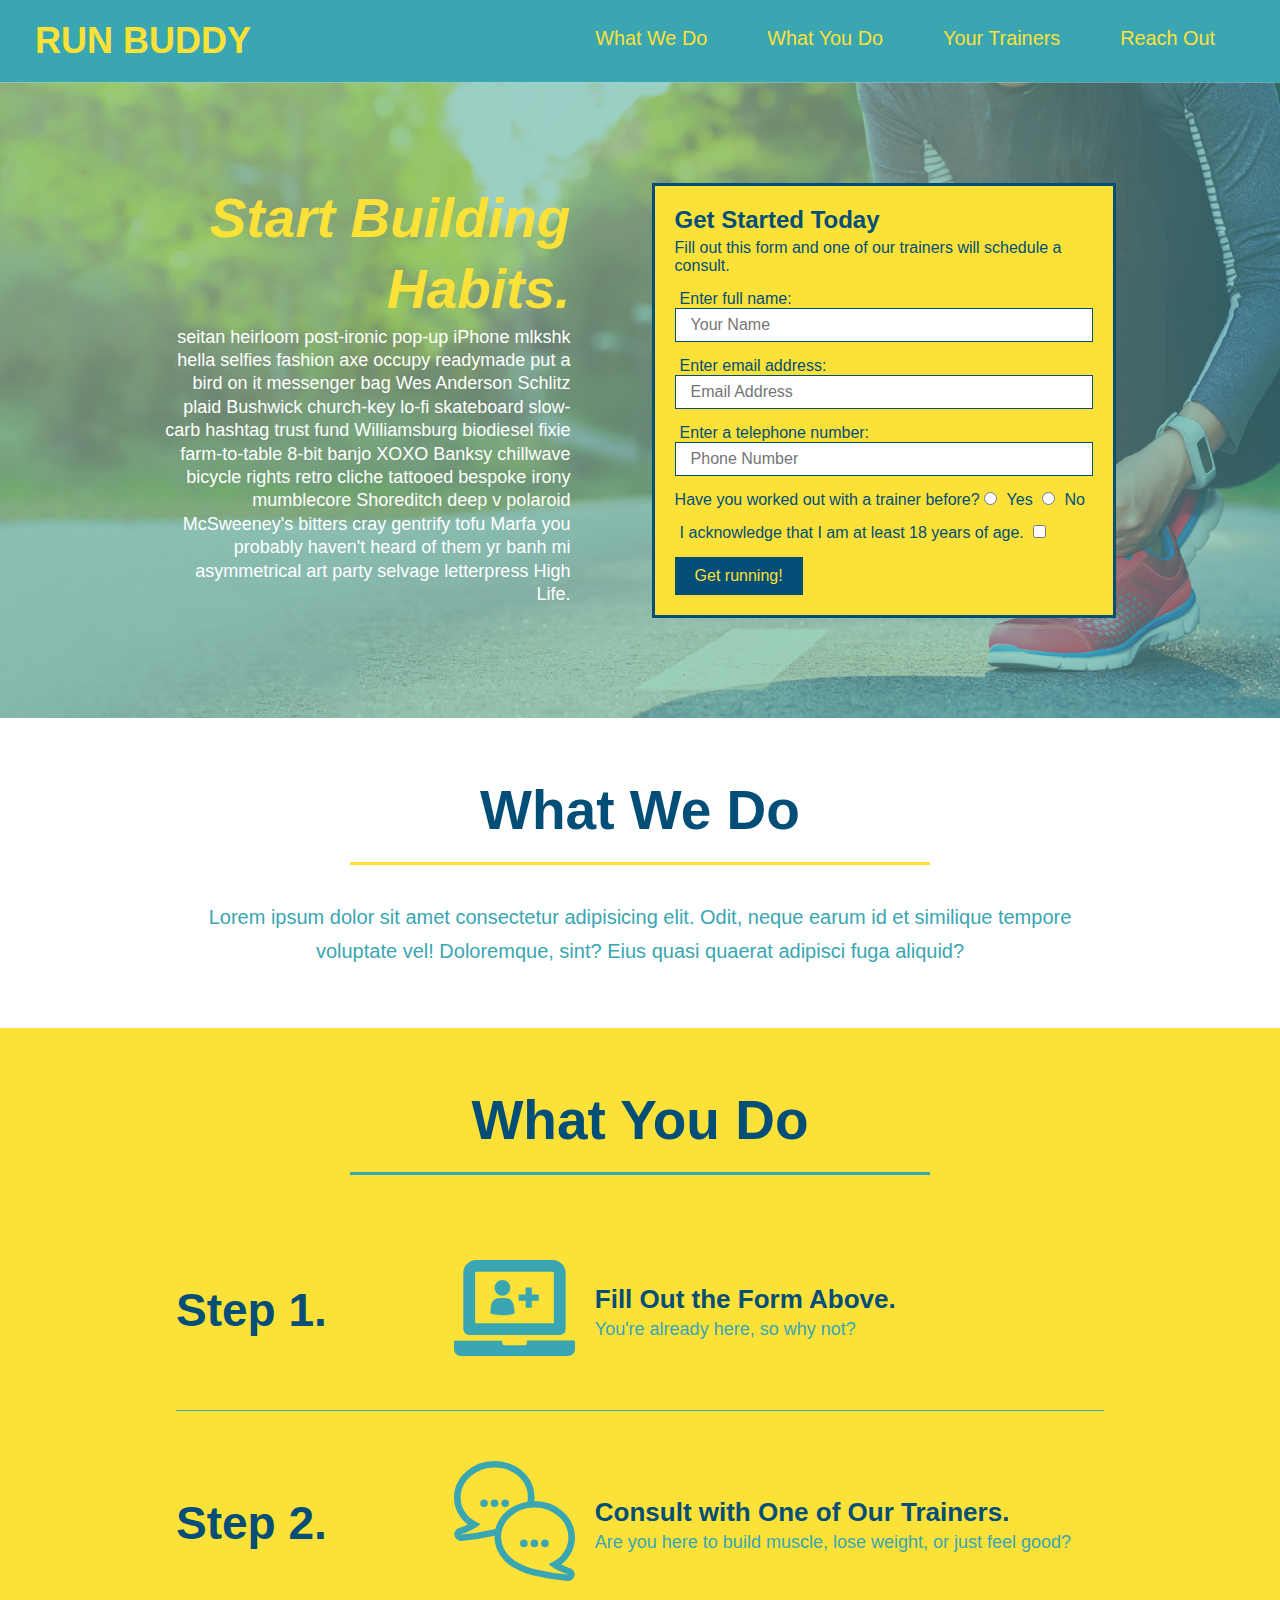
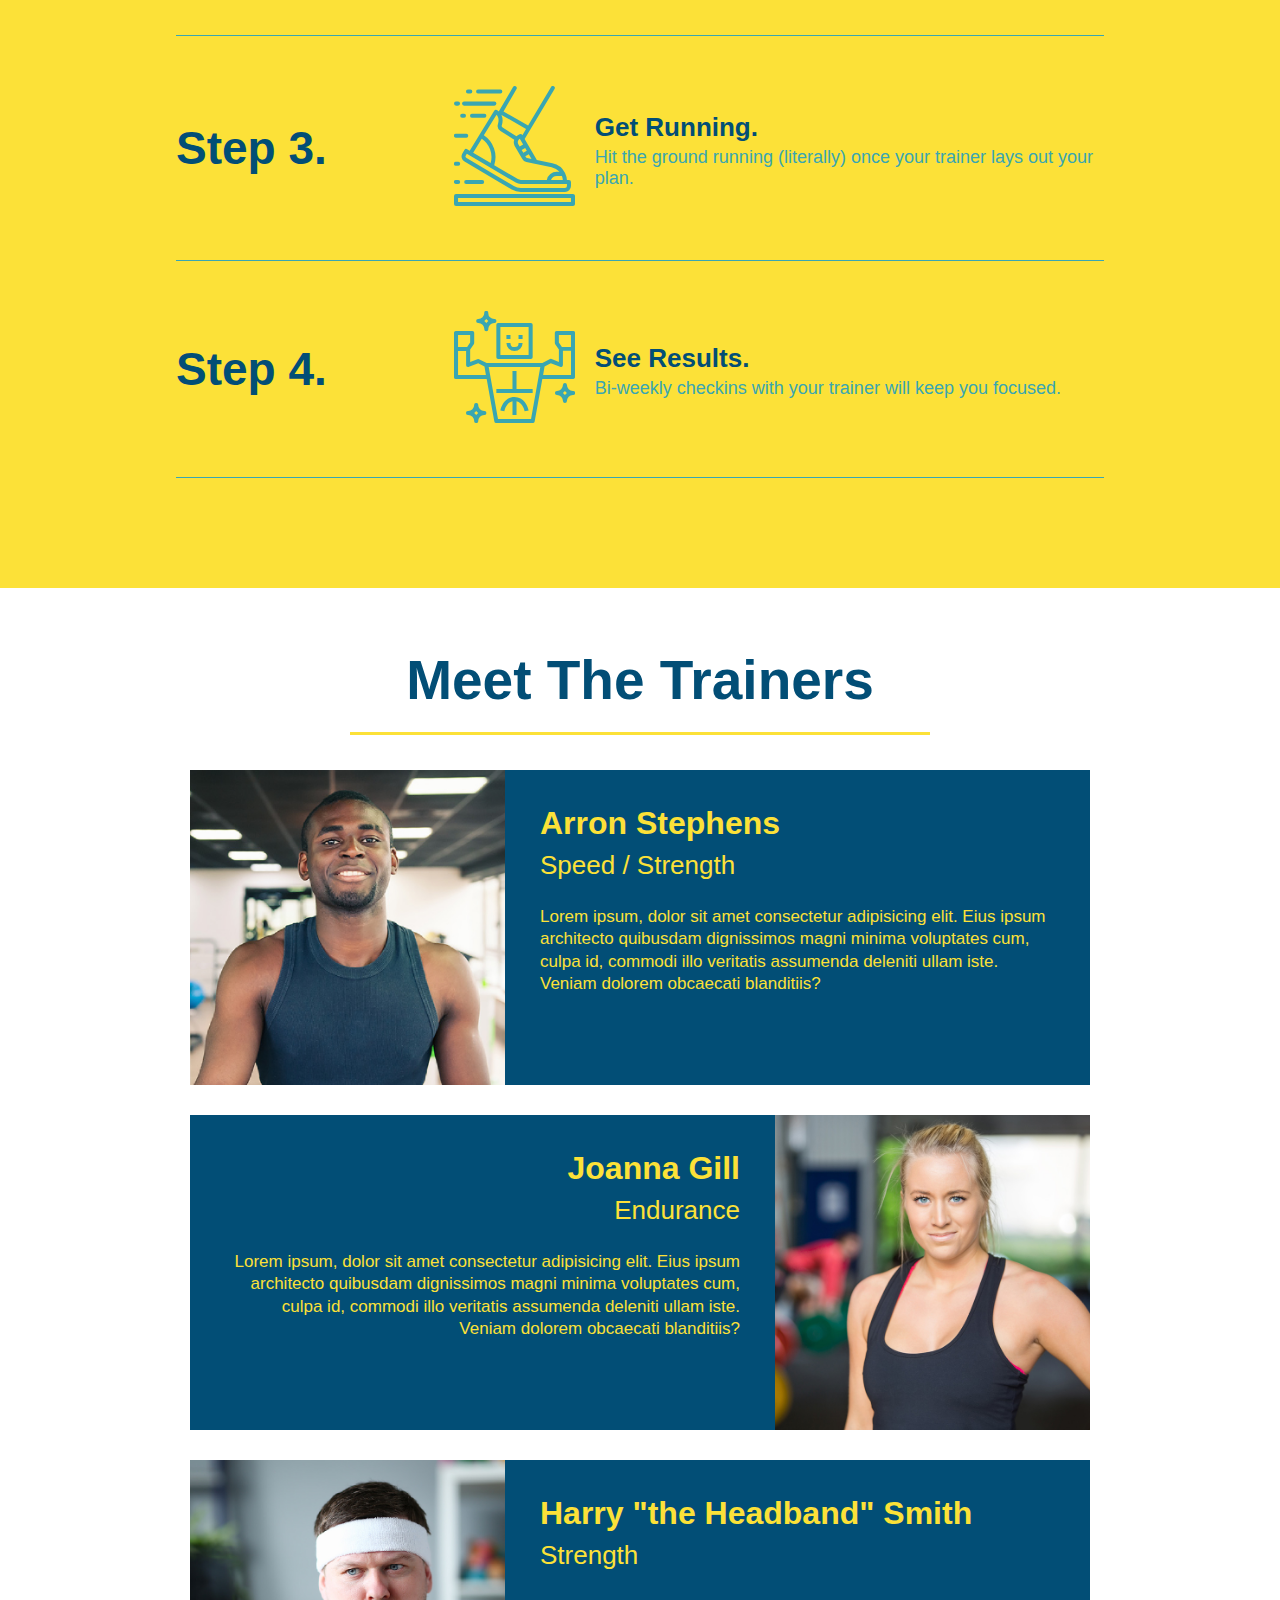
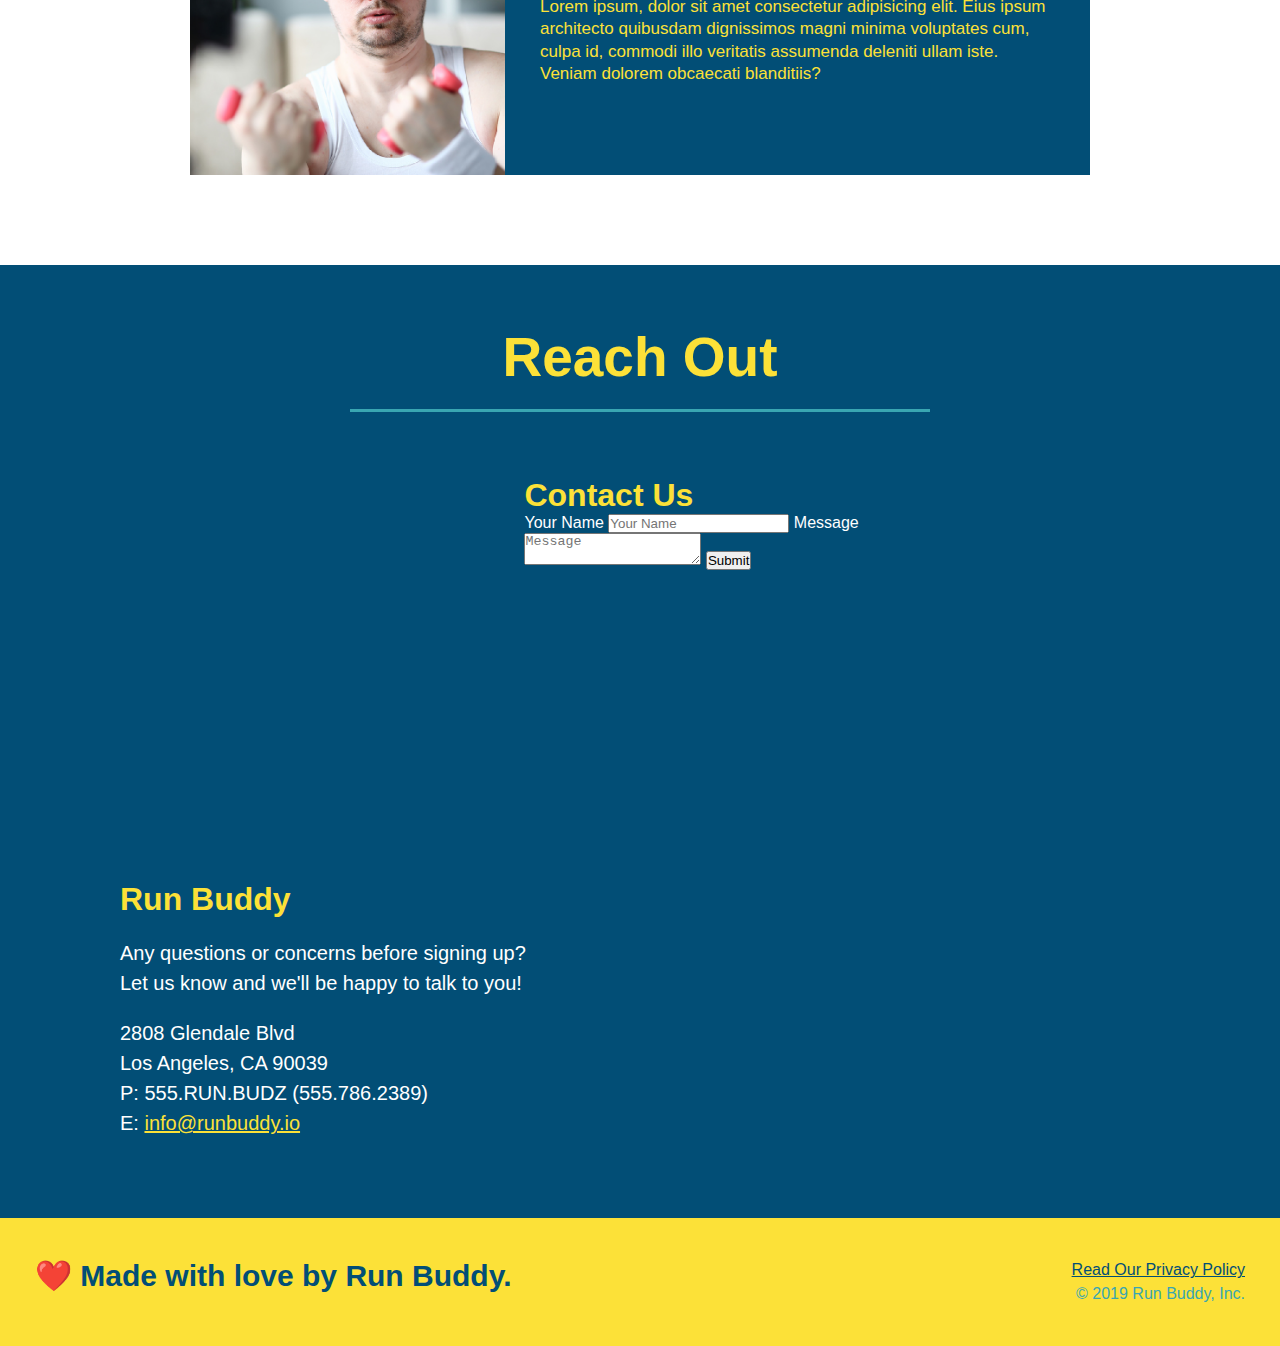
==== commit 3adbeb79: "add flexbox to the steps" ====
--- a/index.html
+++ b/index.html
@@ -113,28 +113,56 @@
 			<div class="flex-row">
 				<h2 class="section-title secondary-border">What You Do</h2>
 			</div>
-			<div>
-				<img src="./assets/images/step-1.svg" alt="" />
-				<h3>Step 1: <span>Fill Out the Form Above.</span></h3>
-				<p>You're already here, so why not?</p>
-			</div>
-			<div>
-				<img src="./assets/images/step-2.svg" alt="" />
-				<h3>Step 2: <span>Consult with One of Our Trainers.</span></h3>
-				<p>Are you here to build muscle, lose weight, or just feel good?</p>
-			</div>
-			<div>
-				<img src="./assets/images/step-3.svg" alt="" />
-				<h3>Step 3: <span>Get Running.</span></h3>
-				<p>
-					Hit the ground running (literally) once your trainer lays out your
-					plan.
-				</p>
-			</div>
-			<div>
-				<img src="./assets/images/step-4.svg" alt="" />
-				<h3>Step 4: <span>See Results.</span></h3>
-				<p>Bi-weekly checkins with your trainer will keep you focused.</p>
+			<div class="step">
+				<h3>Step 1.</h3>
+				<div class="step-info">
+					<div class="step-img">
+						<img src="./assets/images/step-1.svg" alt="" />
+					</div>
+					<div class="step-text">
+						<h4>Fill Out the Form Above.</h4>
+						<p>You're already here, so why not?</p>
+					</div>
+				</div>
+			</div>
+			<div class="step">
+				<h3>Step 2.</h3>
+				<div class="step-info">
+					<div class="step-img">
+						<img src="./assets/images/step-2.svg" alt="" />
+					</div>
+					<div class="step-text">
+						<h4>Consult with One of Our Trainers.</h4>
+						<p>Are you here to build muscle, lose weight, or just feel good?</p>
+					</div>
+				</div>
+			</div>
+			<div class="step">
+				<h3>Step 3.</h3>
+				<div class="step-info">
+					<div class="step-img">
+						<img src="./assets/images/step-3.svg" alt="" />
+					</div>
+					<div class="step-text">
+						<h4>Get Running.</h4>
+						<p>
+							Hit the ground running (literally) once your trainer lays out your
+							plan.
+						</p>
+					</div>
+				</div>
+			</div>
+			<div class="step">
+				<h3>Step 4.</h3>
+				<div class="step-info">
+					<div class="step-img">
+						<img src="./assets/images/step-4.svg" alt="" />
+					</div>
+					<div class="step-text">
+						<h4>See Results.</h4>
+						<p>Bi-weekly checkins with your trainer will keep you focused.</p>
+					</div>
+				</div>
 			</div>
 		</section>
 
--- a/assets/css/style.css
+++ b/assets/css/style.css
@@ -191,28 +191,52 @@
 	background: #fce138;
 }
 
-.steps div {
-	margin-bottom: 80px;
-}
-
-.steps img {
-	width: 15%;
-	margin: 10px 0;
-}
-
-.steps h3 {
+.step {
+	width: 80%;
+	margin: 50px auto;
+	padding-bottom: 50px;
+	border-bottom: 1px solid #39a6b2;
+	display: flex;
+	flex-wrap: wrap;
+	align-items: center;
+	justify-content: space-between;
+}
+
+.step h3 {
 	color: #024e76;
 	font-size: 46px;
-	margin-top: 10px;
-}
-
-.steps span {
-	font-size: 38px;
-}
-
-.steps p {
+	flex: 1 30%;
+}
+
+.step-info {
+	flex: 2 70%;
+	display: flex;
+	flex-wrap: wrap;
+	align-items: center;
+}
+
+.step-img {
+	flex: 1 12%;
+	margin-right: 20px;
+}
+
+.step-img img {
+	max-width: 100%;
+}
+
+.step-text {
+	flex: 12;
+}
+
+.step-text h4 {
+	font-size: 26px;
+	line-height: 1.5;
+	color: #024e76;
+}
+
+.step-text p {
 	color: #39a6b2;
-	font-size: 23px;
+	font-size: 18px;
 }
 /* What You Do Style End */
 
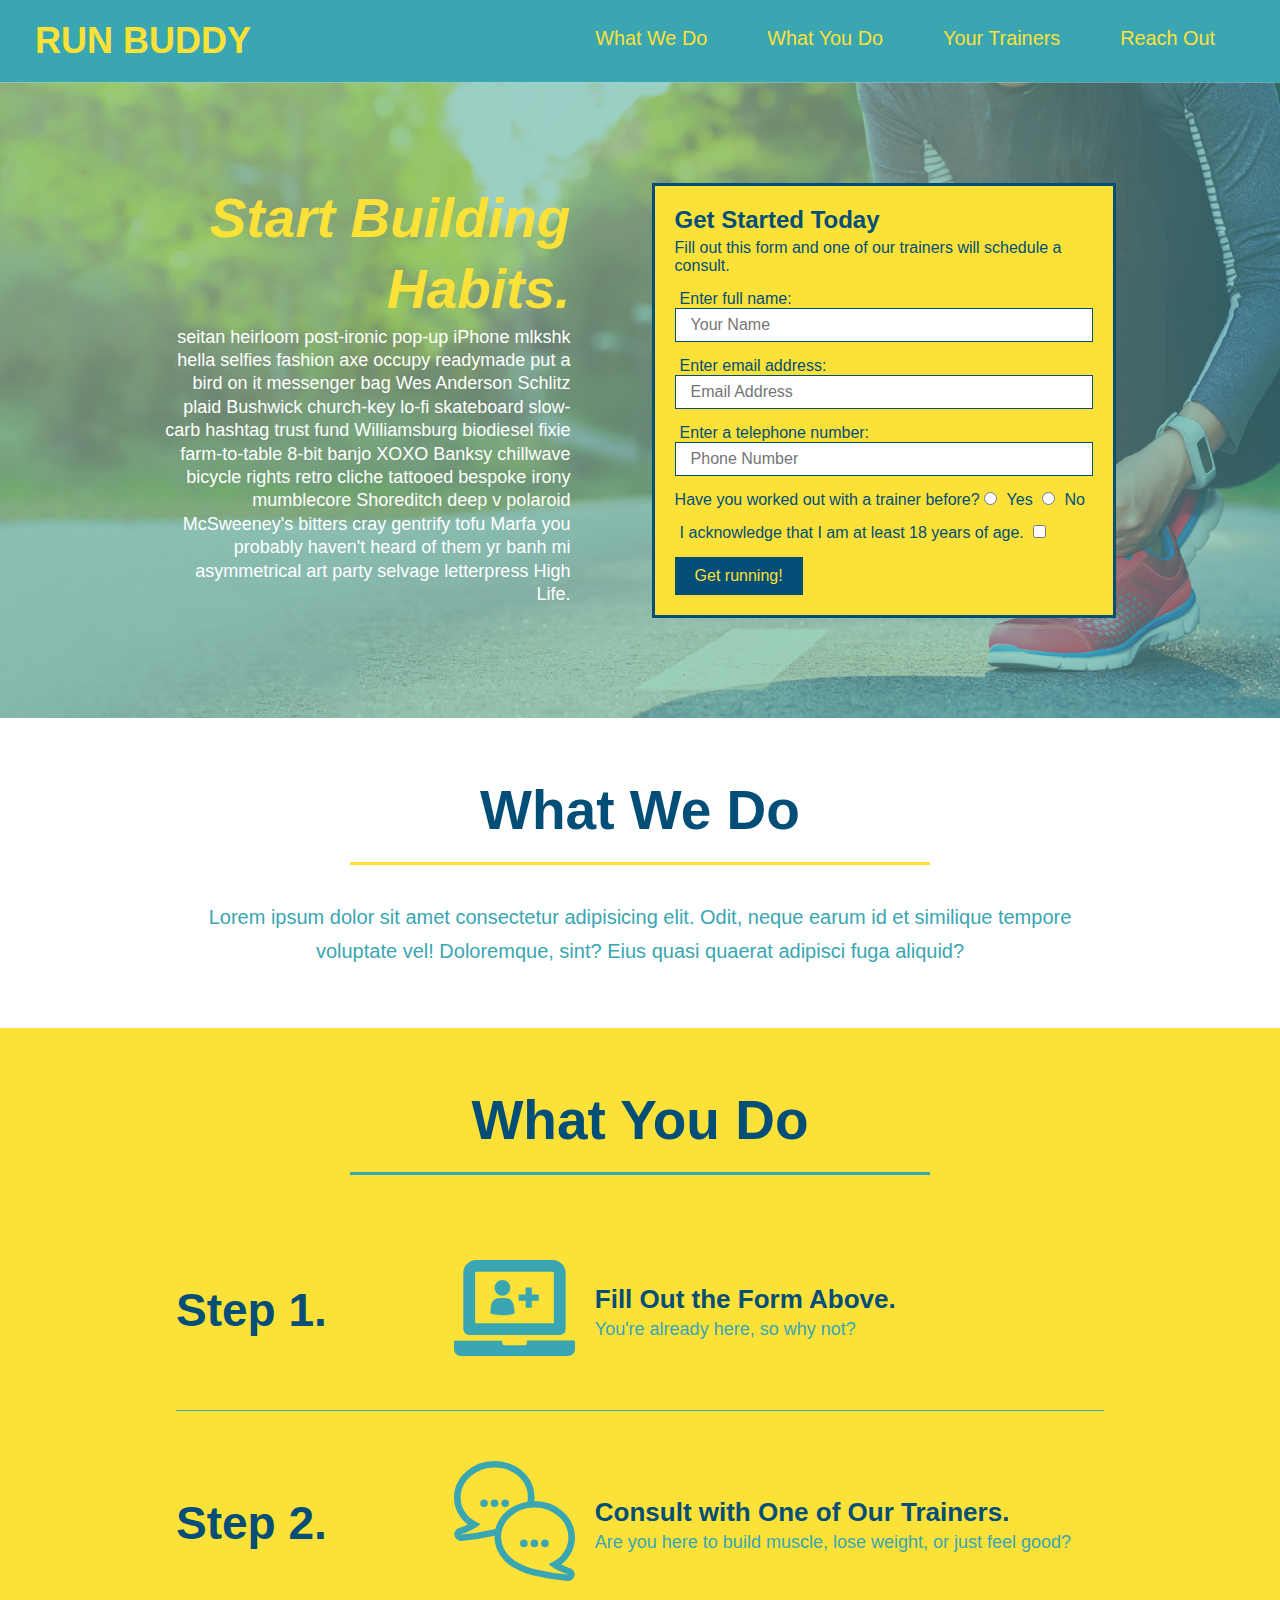
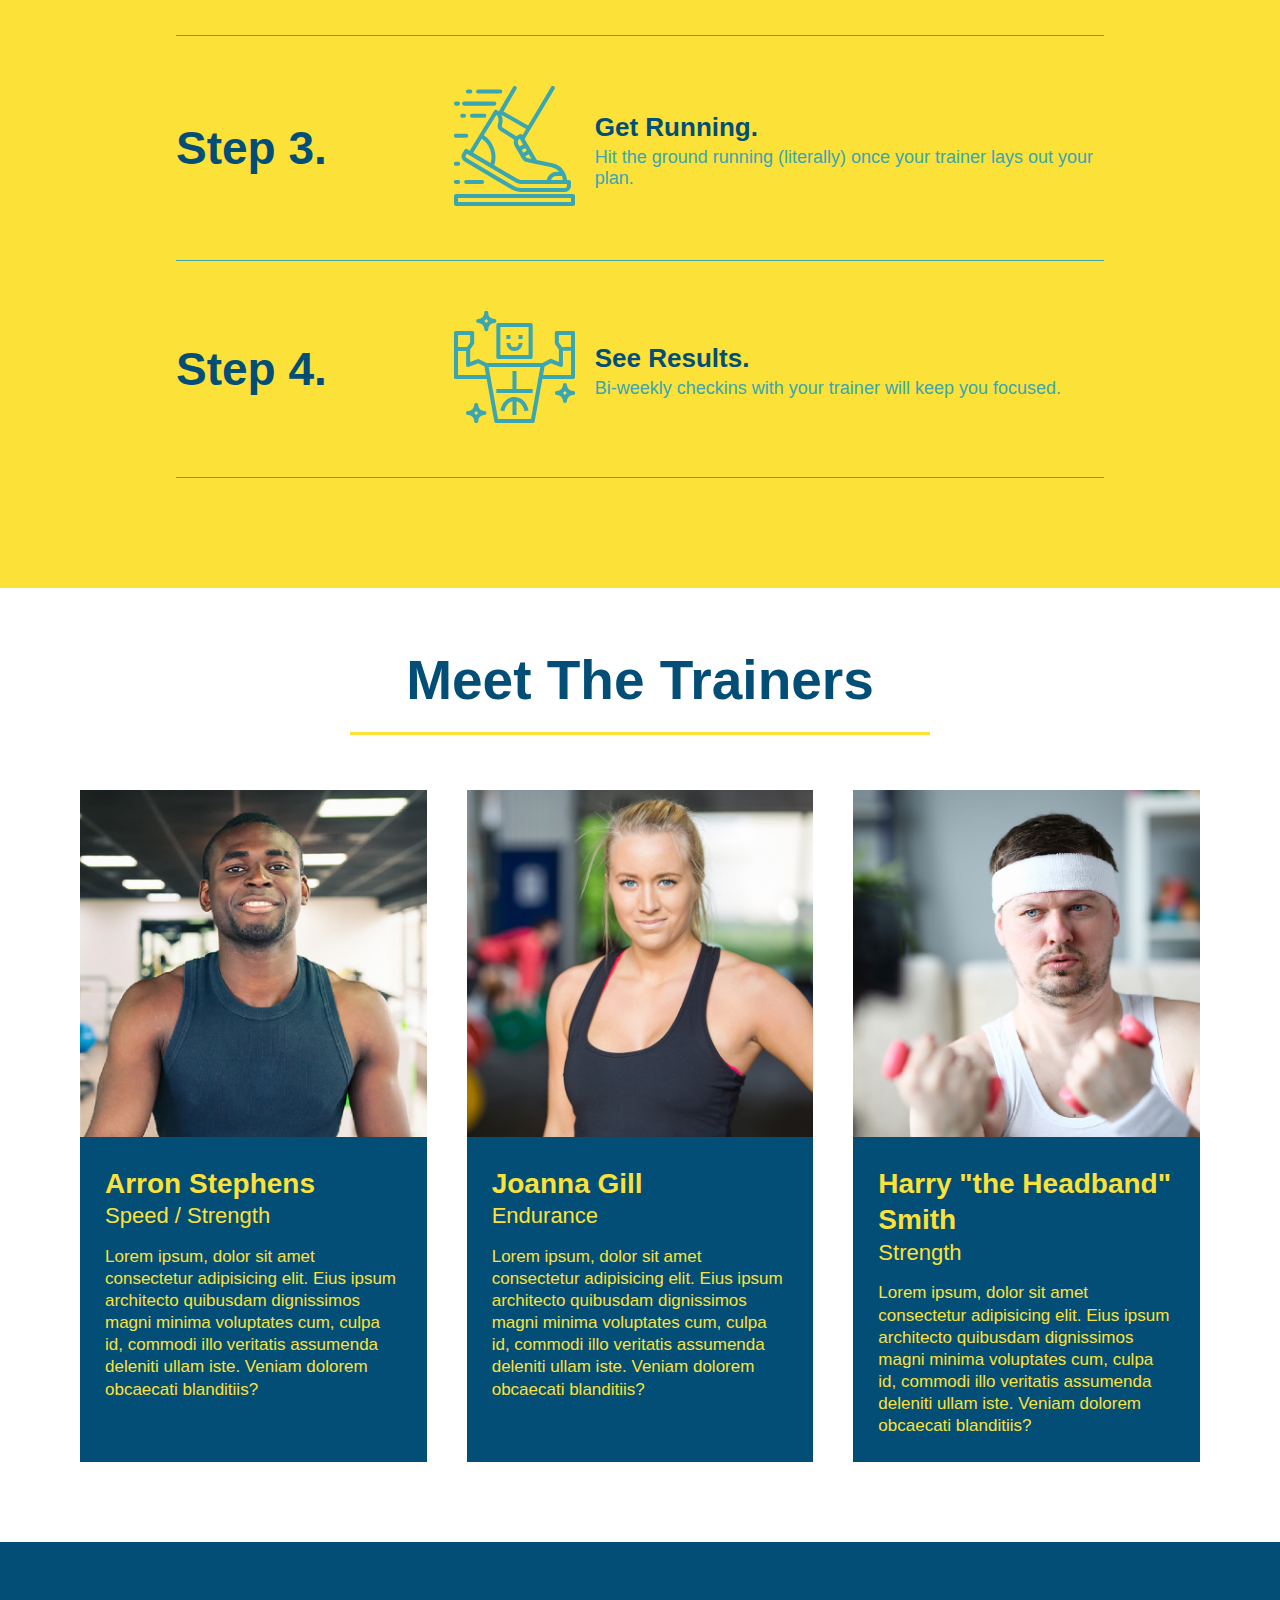
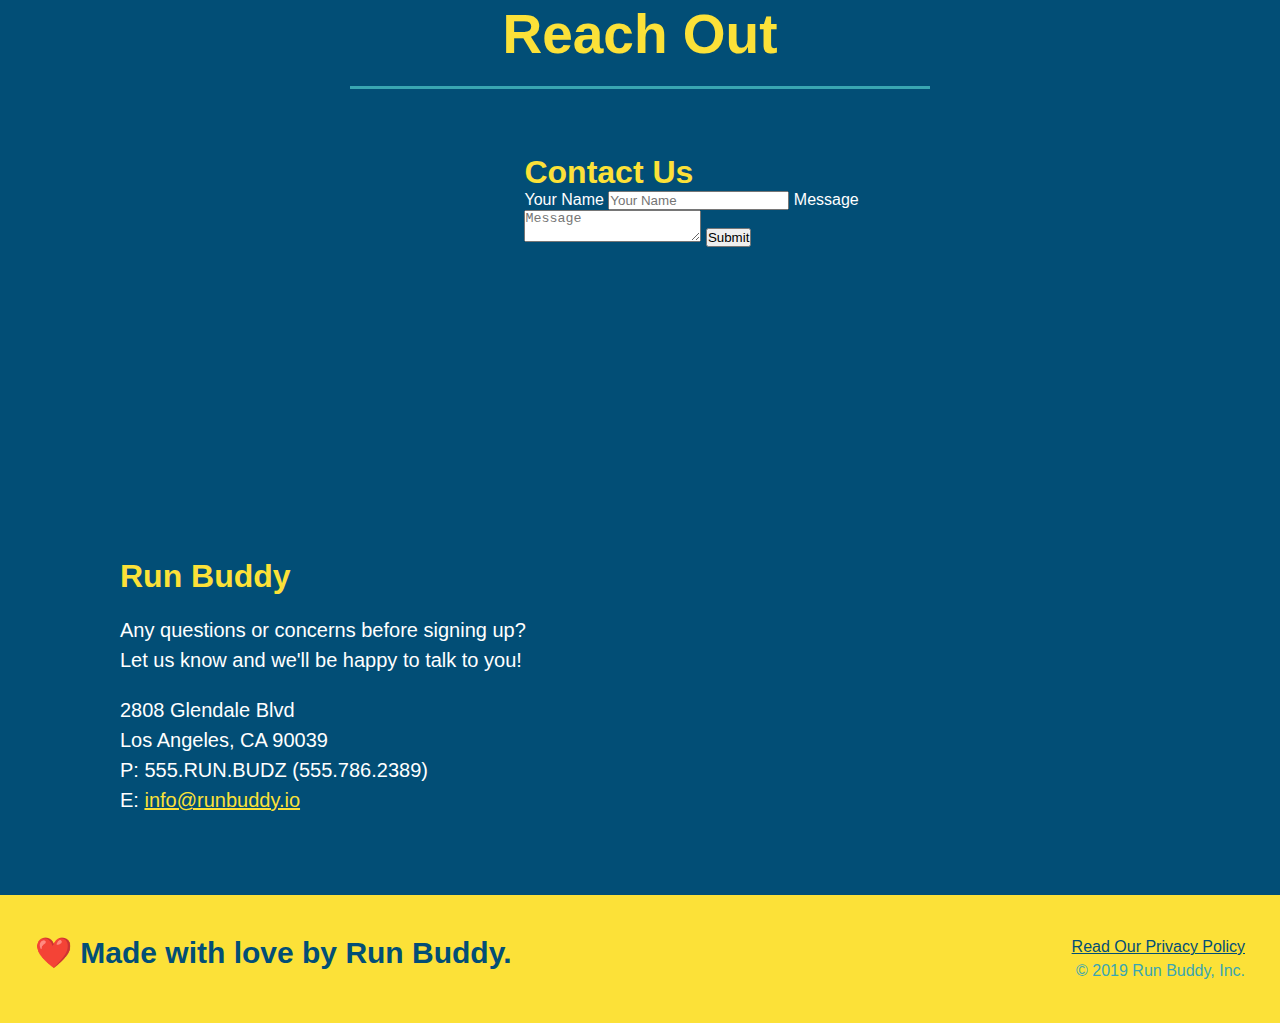
==== commit 7b024c1a: "add flexbox to the trainers" ====
--- a/index.html
+++ b/index.html
@@ -167,58 +167,60 @@
 		</section>
 
 		<!-- "meet the trainers" section -->
-		<section id="your-trainers" class="trainers">
+		<section id="your-trainers">
 			<div class="flex-row">
 				<h2 class="section-title primary-border">Meet The Trainers</h2>
 			</div>
-			<article class="trainer">
-				<img
-					src="./assets/images/trainer-1.jpg"
-					alt="Arron Stephens in his workout clothes, ready to pump iron"
-				/>
-				<div class="trainer-bio text-left">
-					<h3>Arron Stephens</h3>
-					<h4>Speed / Strength</h4>
-					<p>
-						Lorem ipsum, dolor sit amet consectetur adipisicing elit. Eius ipsum
-						architecto quibusdam dignissimos magni minima voluptates cum, culpa
-						id, commodi illo veritatis assumenda deleniti ullam iste. Veniam
-						dolorem obcaecati blanditiis?
-					</p>
-				</div>
-			</article>
-			<article class="trainer">
-				<div class="trainer-bio text-right">
-					<h3>Joanna Gill</h3>
-					<h4>Endurance</h4>
-					<p>
-						Lorem ipsum, dolor sit amet consectetur adipisicing elit. Eius ipsum
-						architecto quibusdam dignissimos magni minima voluptates cum, culpa
-						id, commodi illo veritatis assumenda deleniti ullam iste. Veniam
-						dolorem obcaecati blanditiis?
-					</p>
-				</div>
-				<img
-					src="./assets/images/trainer-2.jpg"
-					alt="Joanna Gill cooling off after a workout"
-				/>
-			</article>
-			<article class="trainer">
-				<img
-					src="./assets/images/trainer-3.jpg"
-					alt="Harry Smith wearing a headband and lifting comically small pink weights"
-				/>
-				<div class="trainer-bio text-left">
-					<h3>Harry "the Headband" Smith</h3>
-					<h4>Strength</h4>
-					<p>
-						Lorem ipsum, dolor sit amet consectetur adipisicing elit. Eius ipsum
-						architecto quibusdam dignissimos magni minima voluptates cum, culpa
-						id, commodi illo veritatis assumenda deleniti ullam iste. Veniam
-						dolorem obcaecati blanditiis?
-					</p>
-				</div>
-			</article>
+			<div class="trainers">
+				<article class="trainer">
+					<img
+						src="./assets/images/trainer-1.jpg"
+						alt="Arron Stephens in his workout clothes, ready to pump iron"
+					/>
+					<div class="trainer-bio">
+						<h3 class="trainer-name">Arron Stephens</h3>
+						<h4 class="trainer-role">Speed / Strength</h4>
+						<p>
+							Lorem ipsum, dolor sit amet consectetur adipisicing elit. Eius
+							ipsum architecto quibusdam dignissimos magni minima voluptates
+							cum, culpa id, commodi illo veritatis assumenda deleniti ullam
+							iste. Veniam dolorem obcaecati blanditiis?
+						</p>
+					</div>
+				</article>
+				<article class="trainer">
+					<img
+						src="./assets/images/trainer-2.jpg"
+						alt="Joanna Gill cooling off after a workout"
+					/>
+					<div class="trainer-bio">
+						<h3 class="trainer-name">Joanna Gill</h3>
+						<h4 class="trainer-role">Endurance</h4>
+						<p>
+							Lorem ipsum, dolor sit amet consectetur adipisicing elit. Eius
+							ipsum architecto quibusdam dignissimos magni minima voluptates
+							cum, culpa id, commodi illo veritatis assumenda deleniti ullam
+							iste. Veniam dolorem obcaecati blanditiis?
+						</p>
+					</div>
+				</article>
+				<article class="trainer">
+					<img
+						src="./assets/images/trainer-3.jpg"
+						alt="Harry Smith wearing a headband and lifting comically small pink weights"
+					/>
+					<div class="trainer-bio">
+						<h3 class="trainer-name">Harry "the Headband" Smith</h3>
+						<h4 class="trainer-role">Strength</h4>
+						<p>
+							Lorem ipsum, dolor sit amet consectetur adipisicing elit. Eius
+							ipsum architecto quibusdam dignissimos magni minima voluptates
+							cum, culpa id, commodi illo veritatis assumenda deleniti ullam
+							iste. Veniam dolorem obcaecati blanditiis?
+						</p>
+					</div>
+				</article>
+			</div>
 		</section>
 
 		<!-- "reach out" section -->
--- a/assets/css/style.css
+++ b/assets/css/style.css
@@ -241,39 +241,42 @@
 /* What You Do Style End */
 
 /* Trainers Style Start */
+.trainers {
+	width: 100%;
+	margin: 0 auto;
+	display: flex;
+	flex-wrap: wrap;
+	justify-content: space-around;
+}
+
 .trainer {
-	width: 900px;
-	margin: 0 auto 30px auto;
+	margin: 20px;
 	background: #024e76;
 	color: #fce138;
-	overflow: auto;
+	flex: 1;
 }
 
 .trainer img {
-	width: 35%;
-	float: left;
+	width: 100%;
 }
 
 .trainer-bio {
-	padding: 35px;
-	float: left;
-	width: 65%;
+	line-height: 1.3;
+	padding: 25px;
 }
 
 .trainer-bio h3 {
-	font-size: 32px;
-	margin-bottom: 8px;
+	font-size: 28px;
 }
 
 .trainer-bio h4 {
 	font-weight: lighter;
-	font-size: 26px;
-	margin-bottom: 25px;
+	font-size: 22px;
+	margin-bottom: 15px;
 }
 
 .trainer-bio p {
 	font-size: 17px;
-	line-height: 1.3;
 }
 /* Trainers Style End */
 
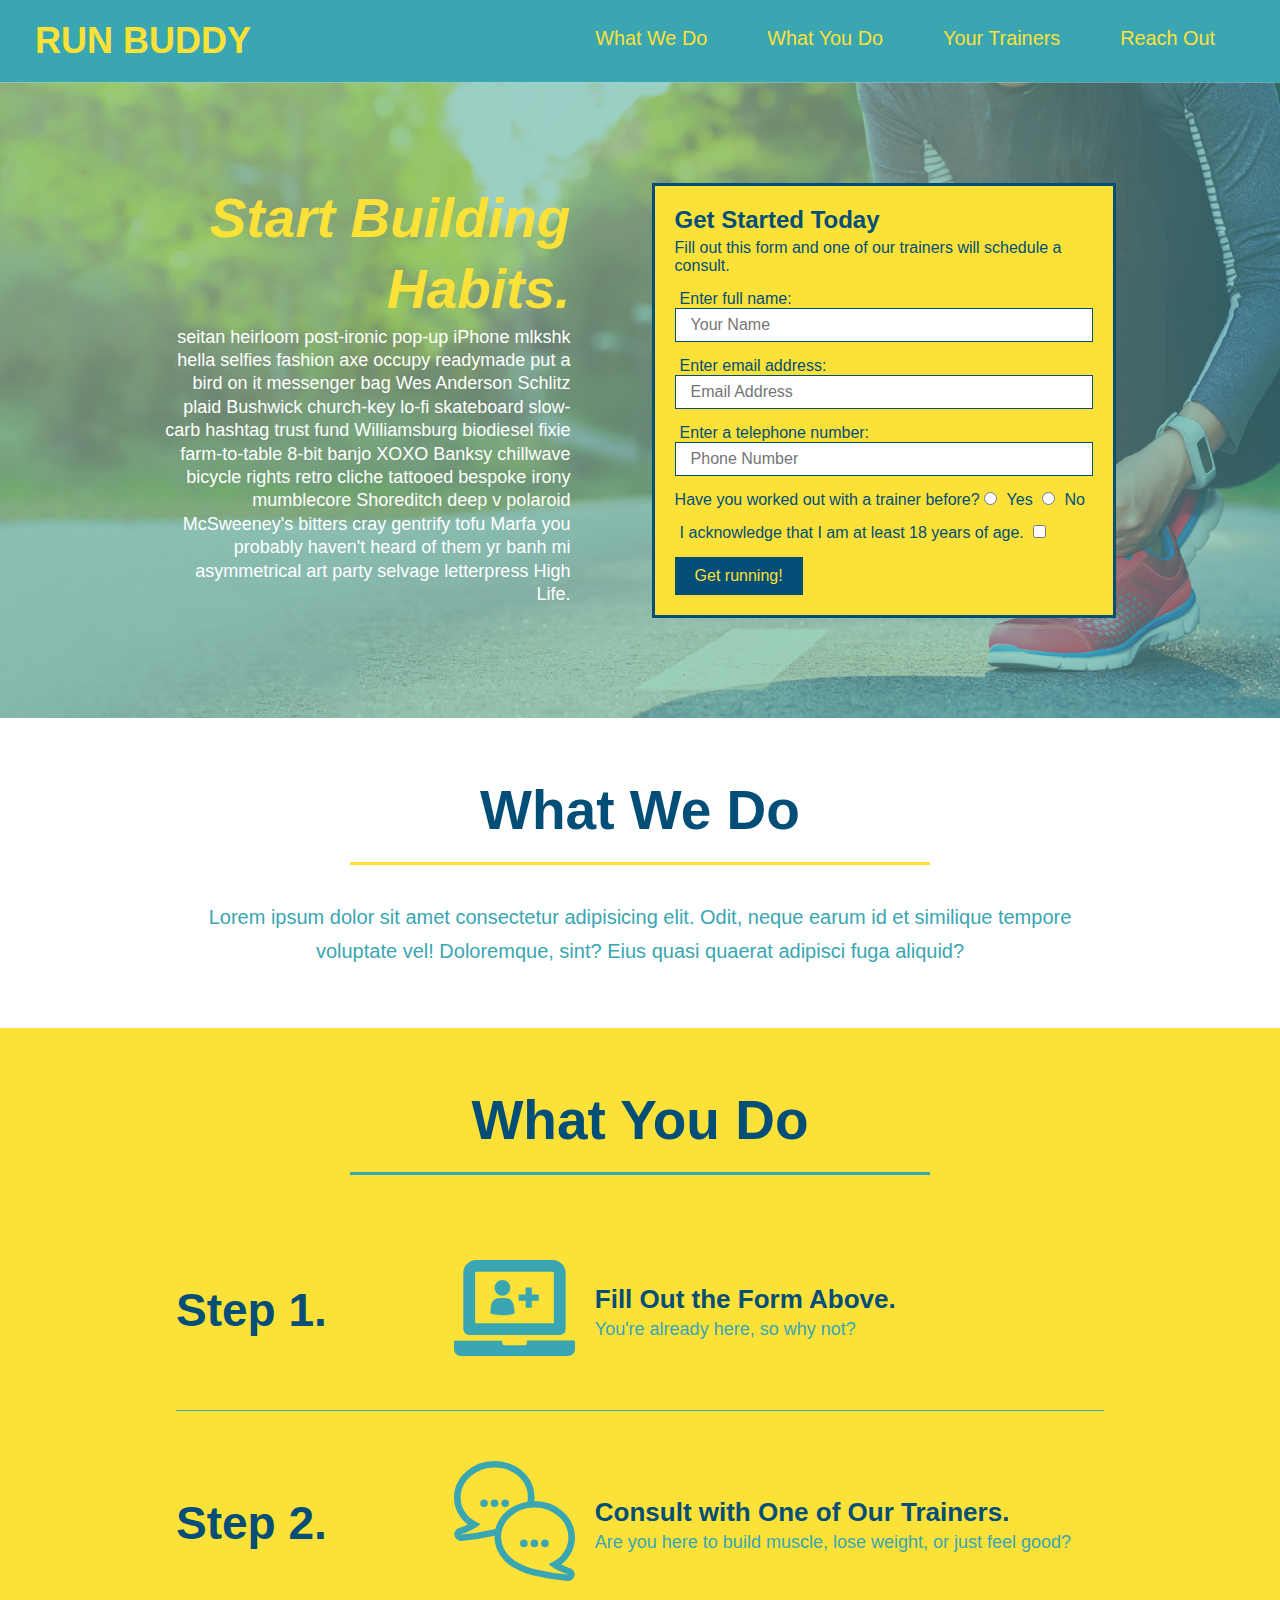
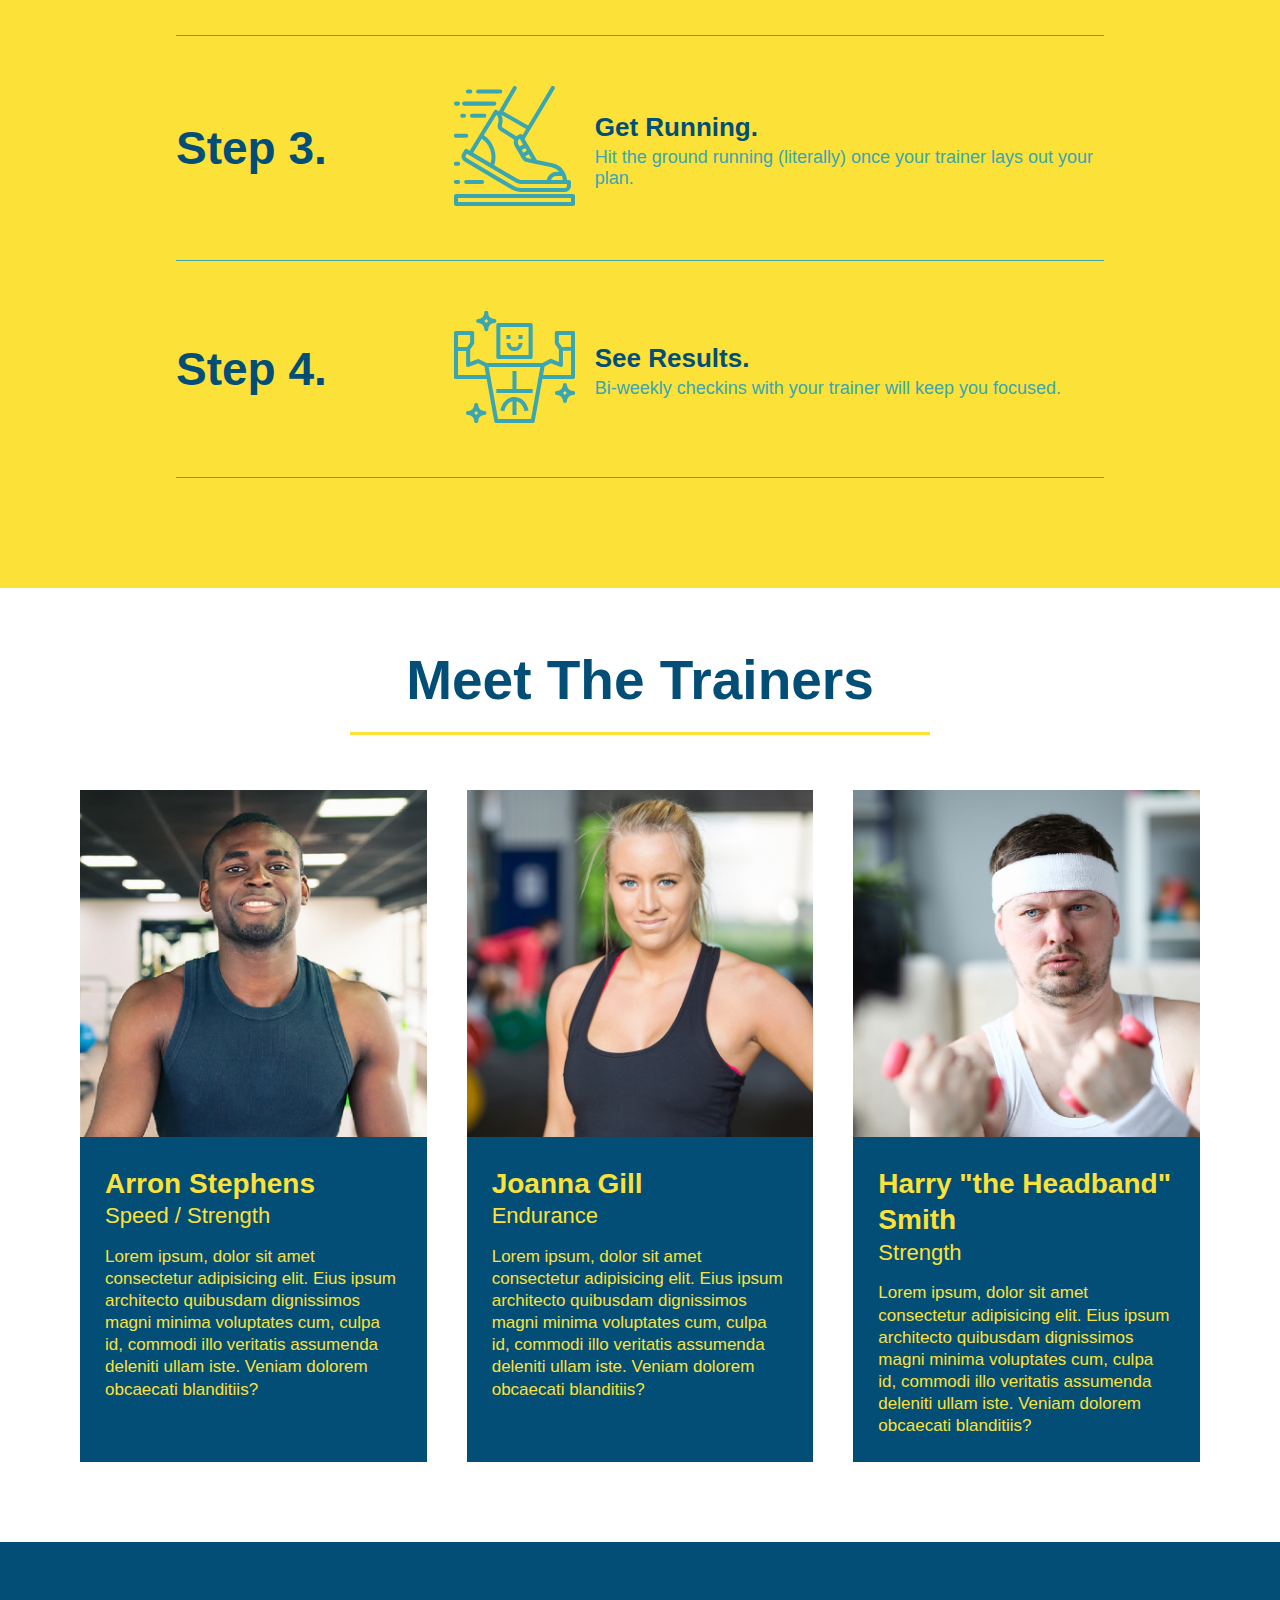
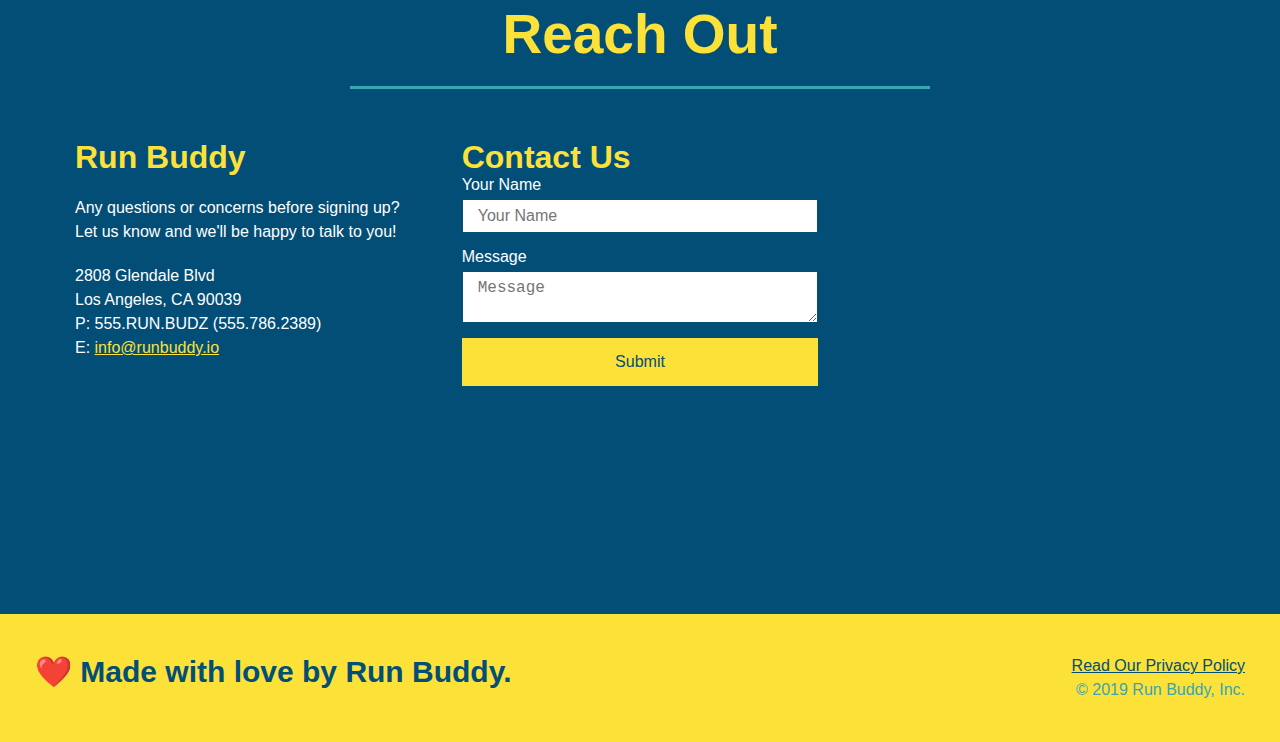
==== commit 1c547ccb: "add flexbox to the reach out section" ====
--- a/index.html
+++ b/index.html
@@ -229,25 +229,7 @@
 				<h2 class="section-title secondary-border">Reach Out</h2>
 			</div>
 			<div class="contact-info">
-				<iframe
-					src="https://www.google.com/maps/embed?pb=!1m18!1m12!1m3!1d3303.5148844056816!2d-118.26539398459904!3d34.10756602225967!2m3!1f0!2f0!3f0!3m2!1i1024!2i768!4f13.1!3m3!1m2!1s0x80c2c0d26958de79%3A0xfd4e8d57c87afaeb!2s2808%20Glendale%20Blvd%2C%20Los%20Angeles%2C%20CA%2090039!5e0!3m2!1sen!2sus!4v1639596052484!5m2!1sen!2sus"
-					style="border: 0"
-					allowfullscreen=""
-					loading="lazy"
-				></iframe>
-				<div class="contact-form">
-					<h3>Contact Us</h3>
-					<form>
-						<label for="contact-name">Your Name</label>
-						<input type="text" id="contact-name" placeholder="Your Name" />
-
-						<label for="contact-message">Message</label>
-						<textarea id="contact-message" placeholder="Message"></textarea>
-
-						<button type="submit">Submit</button>
-					</form>
-				</div>
-				<div class="">
+				<div>
 					<h3>Run Buddy</h3>
 					<p>
 						Any questions or concerns before signing up?
@@ -261,6 +243,24 @@
 						E: <a href="mailto:info@runbuddy.io">info@runbuddy.io</a>
 					</address>
 				</div>
+				<div class="contact-form">
+					<h3>Contact Us</h3>
+					<form>
+						<label for="contact-name">Your Name</label>
+						<input type="text" id="contact-name" placeholder="Your Name" />
+
+						<label for="contact-message">Message</label>
+						<textarea id="contact-message" placeholder="Message"></textarea>
+
+						<button type="submit">Submit</button>
+					</form>
+				</div>
+				<iframe
+					src="https://www.google.com/maps/embed?pb=!1m18!1m12!1m3!1d3303.5148844056816!2d-118.26539398459904!3d34.10756602225967!2m3!1f0!2f0!3f0!3m2!1i1024!2i768!4f13.1!3m3!1m2!1s0x80c2c0d26958de79%3A0xfd4e8d57c87afaeb!2s2808%20Glendale%20Blvd%2C%20Los%20Angeles%2C%20CA%2090039!5e0!3m2!1sen!2sus!4v1639596052484!5m2!1sen!2sus"
+					style="border: 0"
+					allowfullscreen=""
+					loading="lazy"
+				></iframe>
 			</div>
 		</section>
 
--- a/assets/css/style.css
+++ b/assets/css/style.css
@@ -289,17 +289,18 @@
 	color: #fce138;
 }
 
-.contact-info iframe {
-	width: 400px;
-	height: 400px;
+.contact-info {
+	display: flex;
+	justify-content: space-between;
+	flex-wrap: wrap;
+}
+
+.contact-info > * {
+	flex: 1;
+	margin: 15px;
 }
 
 .contact-info div {
-	width: 410px;
-	display: inline-block;
-	vertical-align: top;
-	text-align: left;
-	margin: 30px 0 0 60px;
 	color: white;
 }
 
@@ -312,11 +313,37 @@
 .contact-info address {
 	margin: 20px 0;
 	line-height: 1.5;
-	font-size: 20px;
+	font-size: 16px;
 	font-style: normal;
 }
 
 .contact-info a {
 	color: #fce138;
 }
+
+.contact-form input,
+.contact-form textarea {
+	font-size: 16px;
+	color: #024e76;
+	border: 1px solid #024e76;
+	display: block;
+	width: 100%;
+	padding: 7px 15px;
+	margin-bottom: 15px;
+	margin-top: 5px;
+}
+
+.contact-form button {
+	font-size: 16px;
+	width: 100%;
+	border: none;
+	background: #fce138;
+	color: #024e76;
+	text-align: center;
+	padding: 15px 0;
+}
+
+.contact-info iframe {
+	height: 400px;
+}
 /* Reach Out Style End */
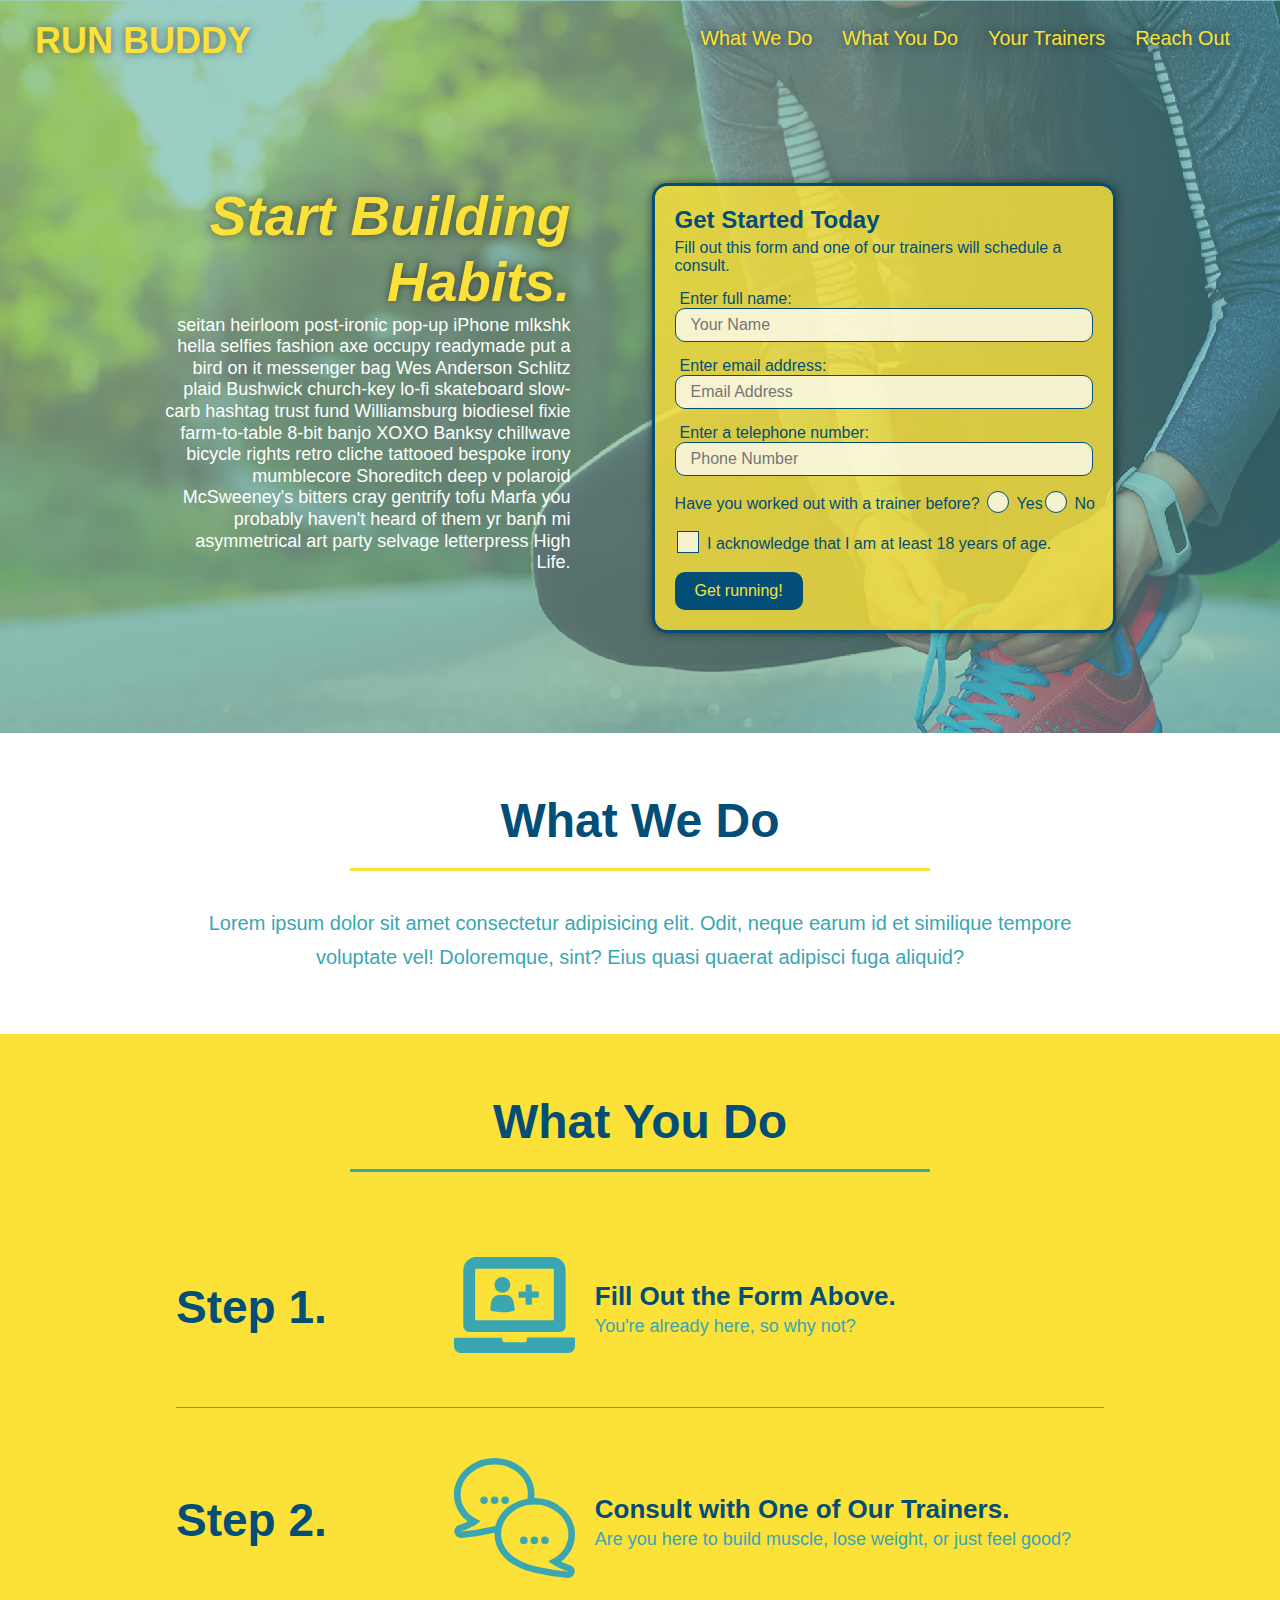
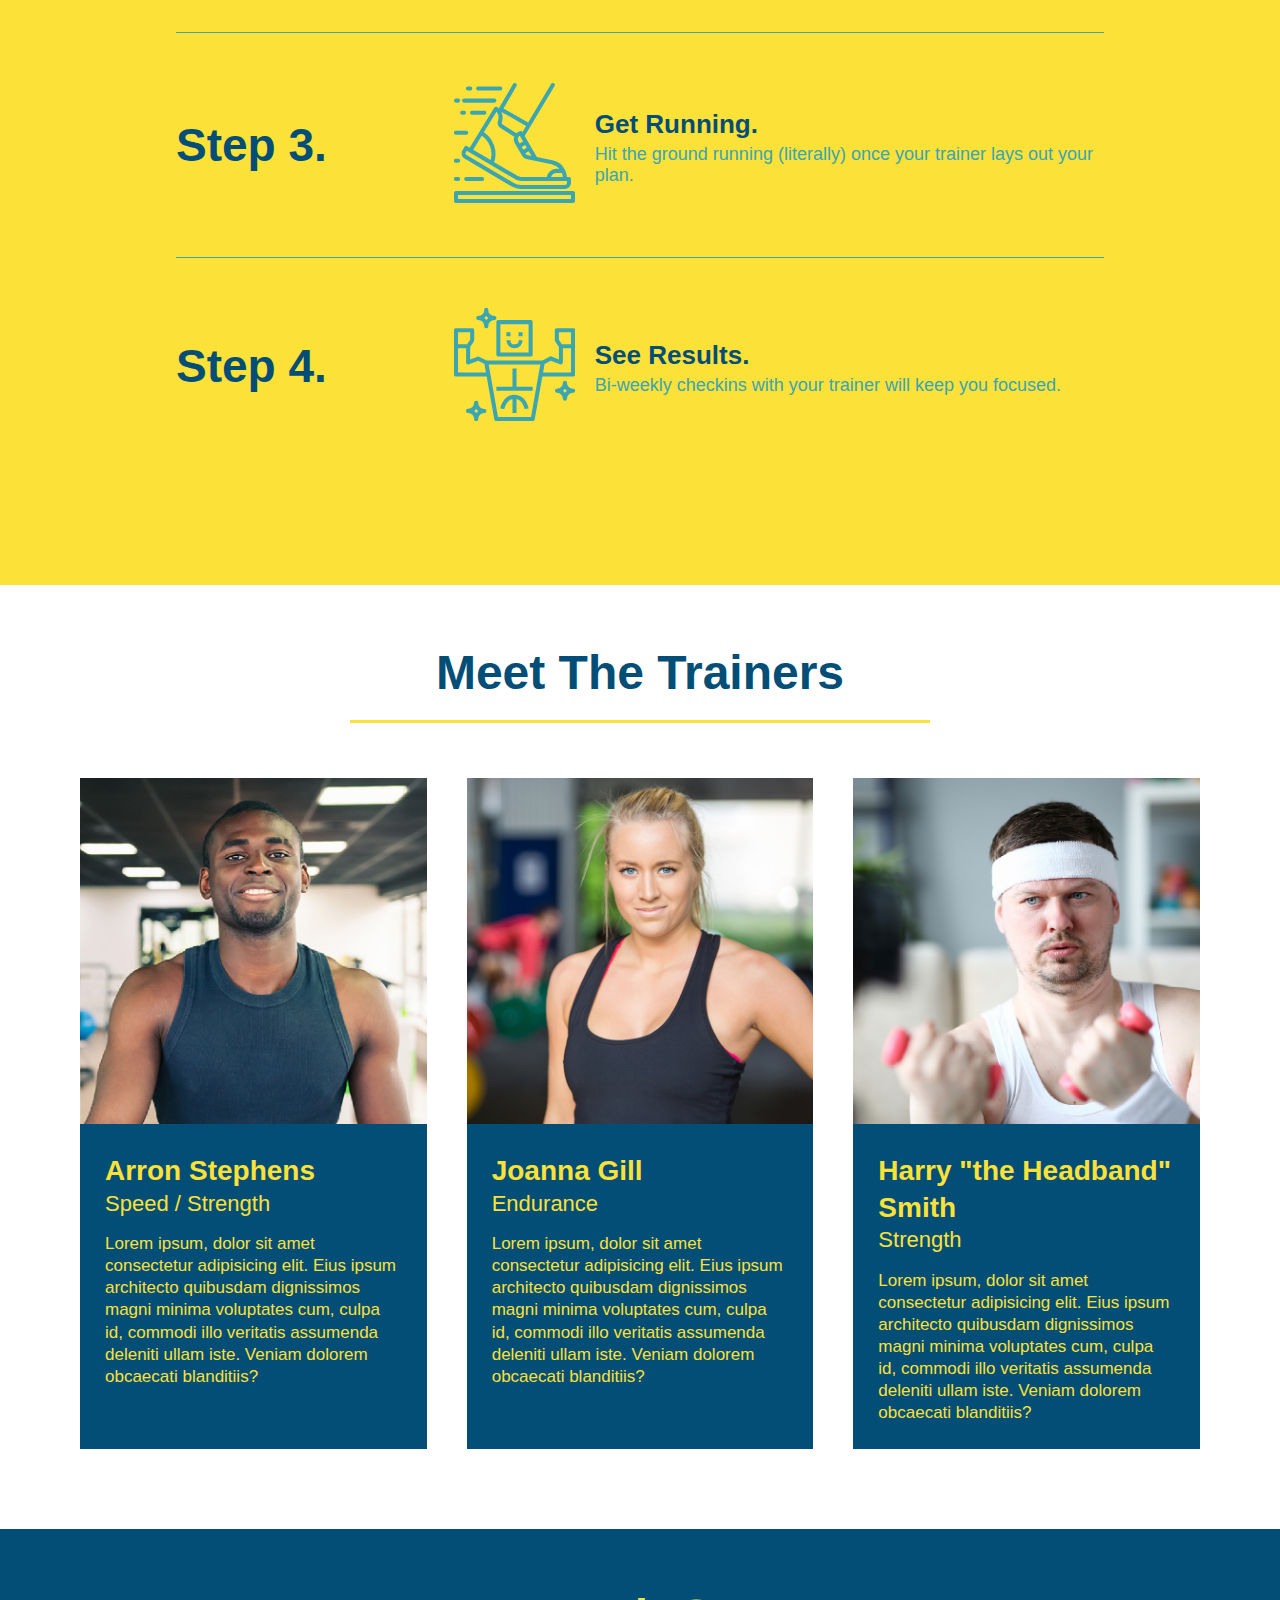
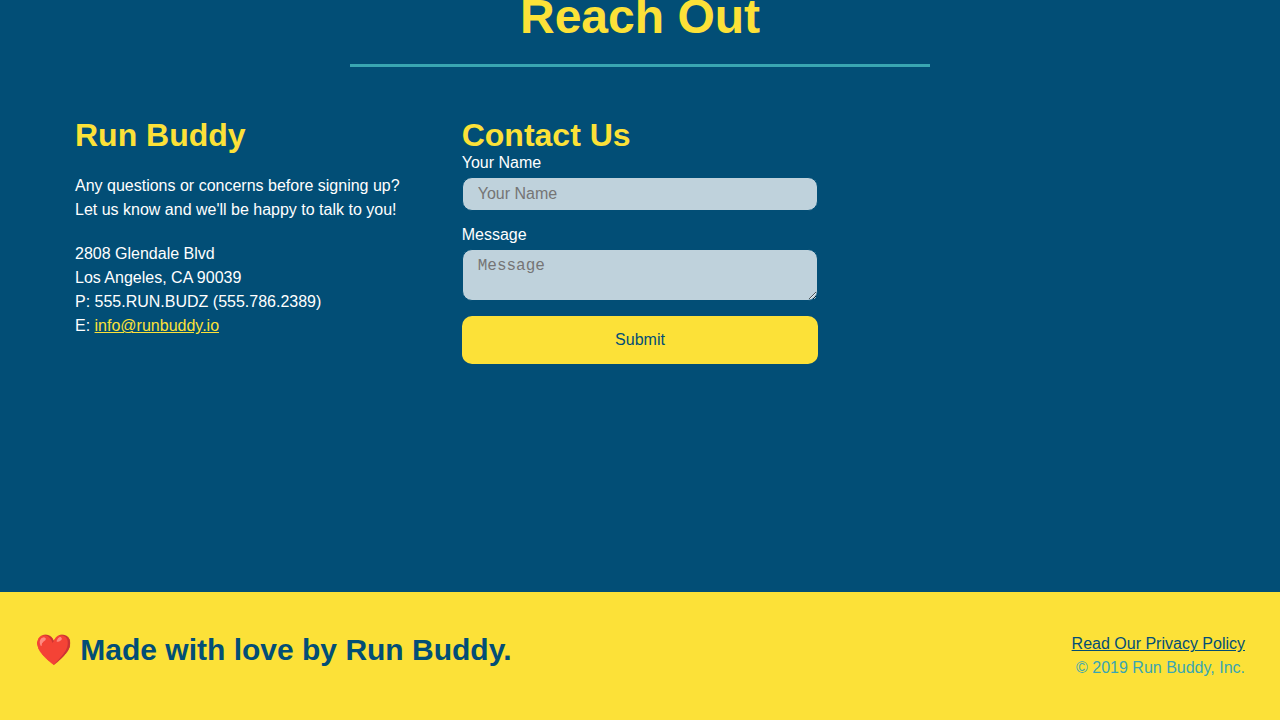
==== commit 59ea33b6: "final css touches" ====
--- a/index.html
+++ b/index.html
@@ -78,16 +78,22 @@
 					/>
 					<p>
 						Have you worked out with a trainer before?
-						<input type="radio" name="trainer-confirm" id="trainer-yes" />
-						<label for="trainer-yes">Yes</label>
-						<input type="radio" name="trainer-confirm" id="trainer-no" />
-						<label for="trainer-no">No</label>
+						<span class="radio-wrapper">
+							<input type="radio" name="trainer-confirm" id="trainer-yes" />
+							<label for="trainer-yes">Yes</label>
+						</span>
+						<span class="radio-wrapper">
+							<input type="radio" name="trainer-confirm" id="trainer-no" />
+							<label for="trainer-no">No</label>
+						</span>
 					</p>
 					<p>
-						<label for="checkbox"
-							>I acknowledge that I am at least 18 years of age.</label
-						>
-						<input type="checkbox" name="age-confirm" id="checkbox" />
+						<span class="checkbox-wrapper">
+							<input type="checkbox" name="age-confirm" id="checkbox" />
+							<label for="checkbox"
+								>I acknowledge that I am at least 18 years of age.</label
+							>
+						</span>
 					</p>
 					<button type="submit">Get running!</button>
 				</form>
--- a/assets/css/style.css
+++ b/assets/css/style.css
@@ -1,3 +1,9 @@
+:root {
+	--primary-color: #fce138;
+	--secondary-color: #024e76;
+	--tertiary-color: #39a6b2;
+}
+
 * {
 	margin: 0;
 	padding: 0;
@@ -5,7 +11,7 @@
 }
 
 body {
-	color: #39a6b2;
+	color: var(--tertiary-color);
 	font-family: Helvetica, Arial, sans-serif;
 }
 
@@ -14,8 +20,8 @@
 }
 
 .section-title {
-	font-size: 55px;
-	color: #024e76;
+	font-size: 48px;
+	color: var(--secondary-color);
 	border-bottom: 3px solid;
 	padding-bottom: 20px;
 	text-align: center;
@@ -24,19 +30,11 @@
 }
 
 .primary-border {
-	border-color: #fce138;
+	border-color: var(--primary-color);
 }
 
 .secondary-border {
-	border-color: #39a6b2;
-}
-
-.text-left {
-	text-align: left;
-}
-
-.text-right {
-	text-align: right;
+	border-color: var(--tertiary-color);
 }
 
 .flex-row {
@@ -45,23 +43,31 @@
 
 /* Header Style Start */
 header {
+	background-image: url('../images/hero-bg.jpeg');
+	background-size: cover;
+	background-position: 80%;
+	background-attachment: fixed;
 	padding: 20px 35px;
-	background-color: #39a6b2;
 	display: flex;
 	justify-content: space-between;
 	flex-wrap: wrap;
+	position: -webkit-sticky;
+	position: sticky;
+	top: 0;
+	z-index: 9999;
 }
 
 header h1 {
 	font-weight: bold;
 	font-size: 36px;
-	color: #fce138;
+	color: var(--primary-color);
 	margin: 0;
+	text-shadow: 0 0 10px rgba(0, 0, 0, 0.5);
 }
 
 header a {
 	text-decoration: none;
-	color: #fce138;
+	color: var(--primary-color);
 }
 
 header nav {
@@ -77,15 +83,23 @@
 }
 
 header nav ul li a {
-	margin: 0 30px;
+	padding: 10px 15px;
 	font-weight: lighter;
 	font-size: 1.55vw;
+	text-shadow: 0 0 10px rgba(0, 0, 0, 0.5);
+}
+
+header nav ul li a:hover {
+	background: var(--primary-color);
+	color: var(--secondary-color);
+	border-radius: 15px;
+	text-shadow: none;
 }
 /* Header Style End */
 
 /* Footer Style Start */
 footer {
-	background: #fce138;
+	background: var(--primary-color);
 	width: 100%;
 	padding: 40px 35px;
 	display: flex;
@@ -94,7 +108,7 @@
 }
 
 footer h2 {
-	color: #024e76;
+	color: var(--secondary-color);
 	font-size: 30px;
 	margin: 0;
 }
@@ -105,7 +119,7 @@
 }
 
 footer a {
-	color: #024e76;
+	color: var(--secondary-color);
 }
 /* Footer Style End */
 
@@ -113,9 +127,11 @@
 .hero {
 	background-image: url('../images/hero-bg.jpeg');
 	background-size: cover;
-	background-position: center;
+	background-position: 80%;
+	background-attachment: fixed;
 	display: flex;
 	justify-content: center;
+	align-items: flex-start;
 	flex-wrap: wrap;
 }
 
@@ -125,22 +141,25 @@
 	margin: 3.5%;
 	color: #fff;
 	font-size: 18px;
-	line-height: 1.3;
+	line-height: 1.2;
 }
 
 .hero-cta h2 {
 	font-style: italic;
 	font-size: 55px;
-	color: #fce138;
+	color: var(--primary-color);
+	text-shadow: 0 0 10px rgba(0, 0, 0, 0.5);
 }
 
 .hero-form {
 	width: 40%;
-	background-color: #fce138;
+	background-color: rgba(252, 225, 56, 0.8);
 	margin: 3.5%;
 	padding: 20px;
-	color: #024e76;
-	border: solid 3px #024e76;
+	color: var(--secondary-color);
+	border: solid 3px var(--secondary-color);
+	box-shadow: 0 0 10px rgba(0, 0, 0, 0.5);
+	border-radius: 15px;
 }
 
 .hero-form h3 {
@@ -153,13 +172,20 @@
 }
 
 .form-input {
-	border: 1px solid #024e76;
+	border: 1px solid var(--secondary-color);
 	display: block;
 	padding: 7px 15px;
 	font-size: 16px;
-	color: #024e76;
+	color: var(--secondary-color);
+	background-color: rgba(255, 255, 255, 0.75);
 	width: 100%;
 	margin-bottom: 15px;
+	border-radius: 10px;
+}
+
+.form-input:focus {
+	background-color: rgba(255, 255, 255, 1);
+	outline: none;
 }
 
 .hero-form label {
@@ -167,18 +193,88 @@
 }
 
 .hero-form button {
-	color: #fce138;
-	background-color: #024e76;
+	color: var(--primary-color);
+	background-color: var(--secondary-color);
 	border: none;
 	padding: 10px 20px;
 	font-size: 16px;
+	border-radius: 10px;
+}
+
+.hero-form button:hover {
+	background-color: var(--tertiary-color);
+}
+
+.checkbox-wrapper input,
+.radio-wrapper input {
+	opacity: 0;
+}
+
+.checkbox-wrapper label,
+.radio-wrapper label {
+	position: relative;
+	left: 10px;
+	line-height: 1.6;
+}
+
+.checkbox-wrapper label::before,
+.radio-wrapper label::before {
+	content: '';
+	height: 20px;
+	width: 20px;
+	background: rgba(255, 255, 255, 0.75);
+	border: 1px solid var(--secondary-color);
+	position: absolute;
+	top: -4px;
+	left: -30px;
+}
+
+.radio-wrapper label::before {
+	border-radius: 50%;
+}
+
+.radio-wrapper label::after {
+	/* content: ''; */
+	height: 20px;
+	width: 20px;
+	border-radius: 50%;
+	background-image: radial-gradient(
+		circle,
+		var(--tertiary-color),
+		var(--secondary-color)
+	);
+	position: absolute;
+	top: -3px;
+	left: -29px;
+}
+
+.checkbox-wrapper label::after {
+	/* content: ''; */
+	height: 6px;
+	width: 14px;
+	border-left: 2px solid var(--secondary-color);
+	border-bottom: 2px solid var(--secondary-color);
+	position: absolute;
+	top: 1px;
+	left: -26px;
+	transform: rotate(-58deg);
+}
+
+/* .checkbox-wrapper input + label::after,
+.radio-wrapper input + label::after {
+	content: none;
+} */
+
+.checkbox-wrapper input:checked + label::after,
+.radio-wrapper input:checked + label::after {
+	content: '';
 }
 /* Hero Style End */
 
 /* What We Do Style Start */
 .intro p {
 	line-height: 1.7;
-	color: #39a6b2;
+	color: var(--tertiary-color);
 	width: 80%;
 	font-size: 20px;
 	margin: 0 auto;
@@ -188,22 +284,25 @@
 
 /* What You Do Style Start */
 .steps {
-	background: #fce138;
+	background: var(--primary-color);
 }
 
 .step {
 	width: 80%;
 	margin: 50px auto;
 	padding-bottom: 50px;
-	border-bottom: 1px solid #39a6b2;
 	display: flex;
 	flex-wrap: wrap;
 	align-items: center;
 	justify-content: space-between;
 }
 
+.step:not(:last-child) {
+	border-bottom: 1px solid var(--tertiary-color);
+}
+
 .step h3 {
-	color: #024e76;
+	color: var(--secondary-color);
 	font-size: 46px;
 	flex: 1 30%;
 }
@@ -231,11 +330,11 @@
 .step-text h4 {
 	font-size: 26px;
 	line-height: 1.5;
-	color: #024e76;
+	color: var(--secondary-color);
 }
 
 .step-text p {
-	color: #39a6b2;
+	color: var(--tertiary-color);
 	font-size: 18px;
 }
 /* What You Do Style End */
@@ -251,8 +350,8 @@
 
 .trainer {
 	margin: 20px;
-	background: #024e76;
-	color: #fce138;
+	background: var(--secondary-color);
+	color: var(--primary-color);
 	flex: 1;
 }
 
@@ -282,11 +381,11 @@
 
 /* Reach Out Style Start */
 .contact {
-	background: #024e76;
+	background: var(--secondary-color);
 }
 
 .contact h2 {
-	color: #fce138;
+	color: var(--primary-color);
 }
 
 .contact-info {
@@ -305,7 +404,7 @@
 }
 
 .contact-info h3 {
-	color: #fce138;
+	color: var(--primary-color);
 	font-size: 32px;
 }
 
@@ -318,32 +417,138 @@
 }
 
 .contact-info a {
-	color: #fce138;
+	color: var(--primary-color);
 }
 
 .contact-form input,
 .contact-form textarea {
 	font-size: 16px;
-	color: #024e76;
-	border: 1px solid #024e76;
+	color: var(--secondary-color);
+	background-color: rgba(255, 255, 255, 0.75);
+	border: 1px solid var(--secondary-color);
 	display: block;
 	width: 100%;
 	padding: 7px 15px;
 	margin-bottom: 15px;
 	margin-top: 5px;
+	border-radius: 10px;
+}
+
+.contact-form input:focus,
+.contact-form textarea:focus {
+	background-color: rgba(255, 255, 255, 1);
+	outline: none;
 }
 
 .contact-form button {
 	font-size: 16px;
 	width: 100%;
 	border: none;
-	background: #fce138;
-	color: #024e76;
+	background: var(--primary-color);
+	color: var(--secondary-color);
 	text-align: center;
 	padding: 15px 0;
+	border-radius: 10px;
+}
+
+.contact-form button:hover {
+	color: var(--primary-color);
+	background: var(--tertiary-color);
 }
 
 .contact-info iframe {
 	height: 400px;
 }
 /* Reach Out Style End */
+
+/* MEDIA QUERY FOR SMALLER DESKTOP SCREENS AND SMALLER */
+@media screen and (max-width: 980px) {
+	header {
+		padding-bottom: 0;
+		justify-content: center;
+		position: relative;
+	}
+	header h1 {
+		width: 100%;
+		text-align: center;
+	}
+	header nav ul {
+		margin-top: 20px;
+		width: 100%;
+		justify-content: center;
+	}
+	header nav ul li a {
+		font-size: 20px;
+	}
+	footer h2,
+	footer div {
+		text-align: center;
+		width: 100%;
+	}
+	.hero-cta,
+	.hero-form {
+		width: 100%;
+	}
+	.hero-cta {
+		text-align: center;
+	}
+	.section-title {
+		width: 80%;
+	}
+	.trainer {
+		flex: 0 70%;
+	}
+	.contact-info iframe {
+		flex: 1 100%;
+	}
+}
+
+/* MEDIA QUERY FOR TABLETS AND SMALLER */
+@media screen and (max-width: 768px) {
+	section {
+		padding: 30px 15px;
+	}
+	.step h3 {
+		flex: 1 100%;
+		text-align: center;
+	}
+	.step-info {
+		flex: 2 100%;
+		text-align: center;
+		justify-content: center;
+	}
+	.step-img {
+		flex: 0 32%;
+		margin-right: 0;
+		margin-top: 15px;
+		margin-bottom: 15px;
+	}
+	.step-text {
+		flex: 100%;
+	}
+}
+
+/* MEDIA QUERY FOR MOBILE PHONES AND SMALLER */
+@media screen and (max-width: 575px) {
+	.hero-form button {
+		width: 100%;
+	}
+	.section-title {
+		width: 95%;
+	}
+	.intro p {
+		width: 100%;
+	}
+	.trainer {
+		flex: 0 100%;
+	}
+	.contact-info > * {
+		flex: 0 100%;
+	}
+	.contact-info {
+		text-align: center;
+	}
+	.contact-form {
+		order: 3;
+	}
+}
